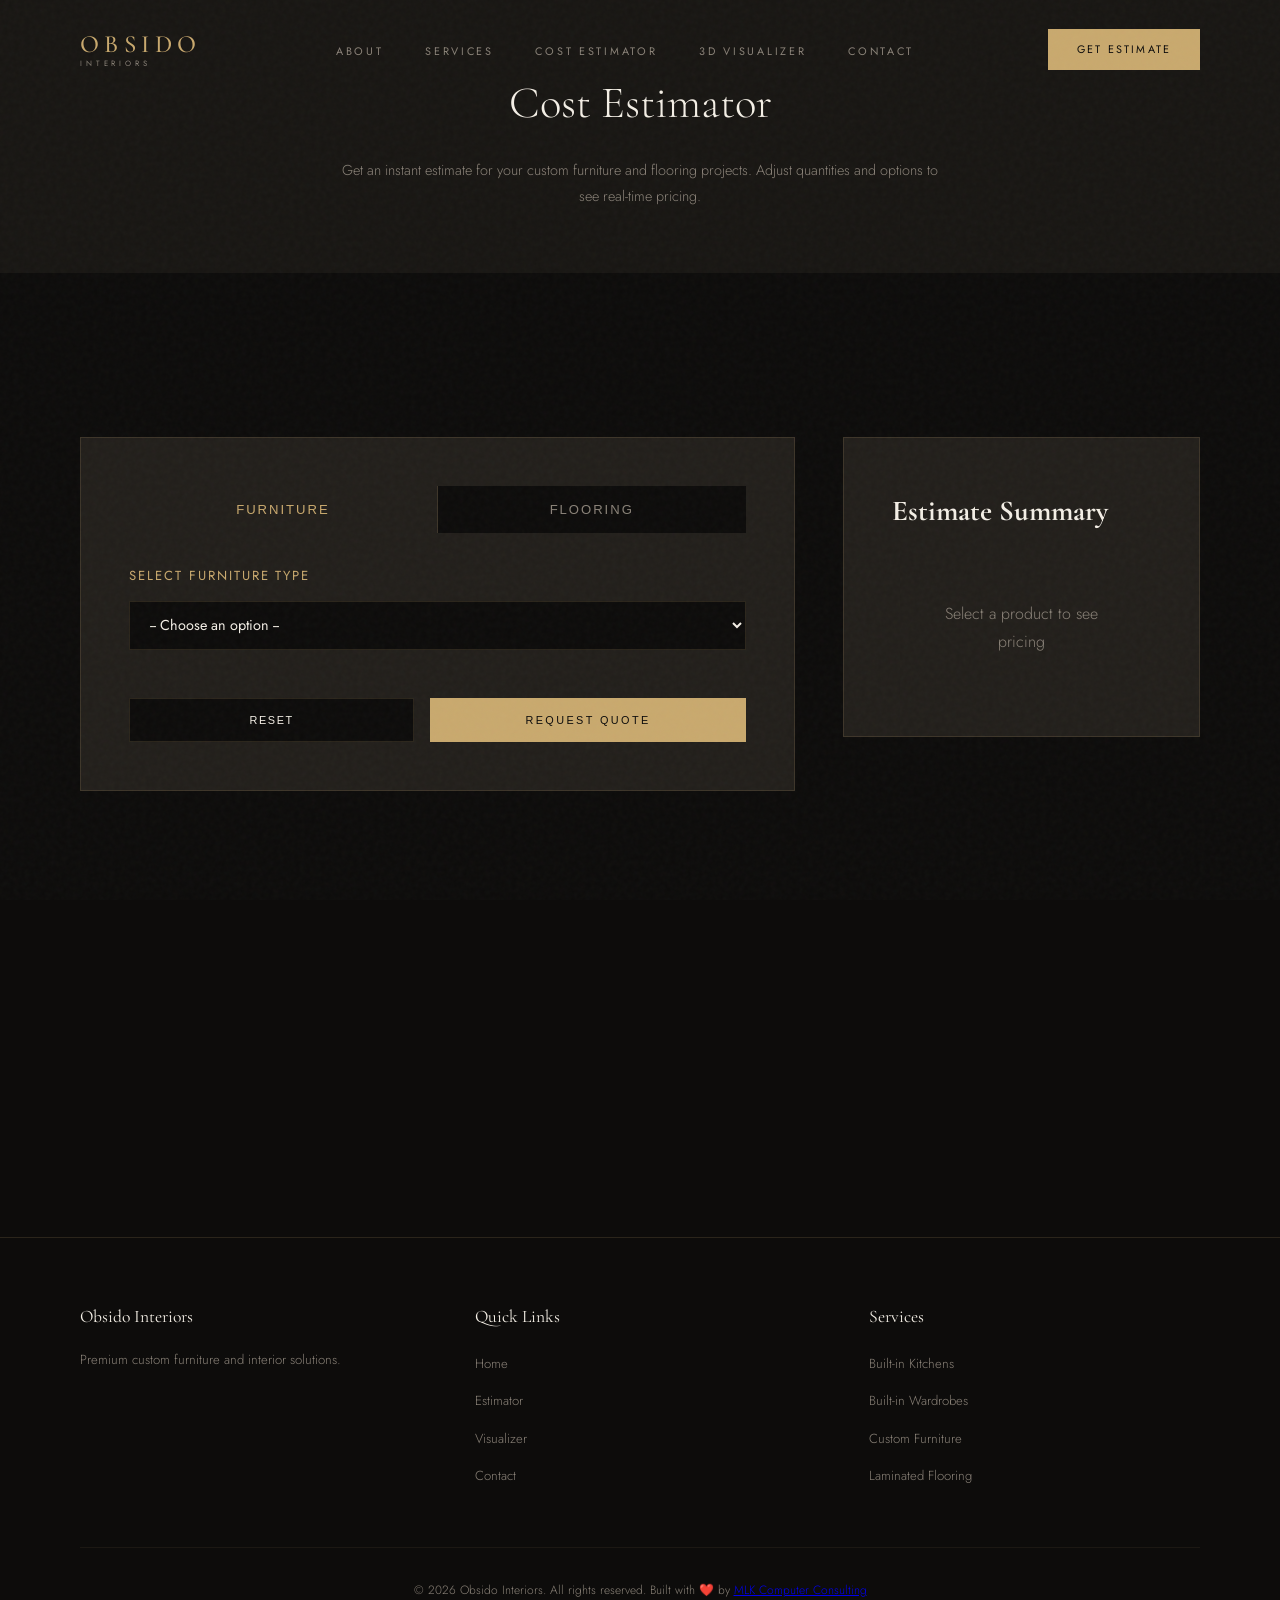
==== pages/estimator.html @ 552b24a8 "initial commit" ====
<!DOCTYPE html>
<html lang="en">
<head>
  <meta charset="UTF-8" />
  <meta name="viewport" content="width=device-width, initial-scale=1.0" />
  <title>Cost Estimator — Obsido Interiors</title>
  <link rel="preconnect" href="https://fonts.googleapis.com" />
  <link rel="preconnect" href="https://fonts.gstatic.com" crossorigin />
  <link href="https://fonts.googleapis.com/css2?family=Cormorant+Garamond:ital,wght@0,300;0,400;0,500;0,600;1,300;1,400;1,600&family=Jost:wght@200;300;400;500&display=swap" rel="stylesheet" />
  <link rel="stylesheet" href="../css/styles.css" />
</head>
<body>

<!-- NAVIGATION -->
<nav id="nav">
  <a href="../index.html" class="logo">
    OBSIDO
    <span class="logo-sub">Interiors</span>
  </a>
  <ul class="nav-links">
    <li><a href="../index.html#about">About</a></li>
    <li><a href="../index.html#services">Services</a></li>
    <li><a href="estimator.html">Cost Estimator</a></li>
    <li><a href="visualizer.html">3D Visualizer</a></li>
    <li><a href="../index.html#contact">Contact</a></li>
  </ul>
  <a href="estimator.html" class="nav-cta">Get Estimate</a>
  <div class="nav-toggle">
    <span></span><span></span><span></span>
  </div>
</nav>

<!-- PAGE HEADER -->
<div class="page-header">
  <h1>Cost Estimator</h1>
  <p>Get an instant estimate for your custom furniture and flooring projects. Adjust quantities and options to see real-time pricing.</p>
</div>

<!-- MAIN CONTENT -->
<div class="page-container">
  <div class="tool-container">
    <div class="tool-grid">
      <!-- LEFT: ESTIMATOR FORM -->
      <div class="tool-main">
        
        <!-- TABS -->
        <div class="tabs">
          <button class="tab-button active" data-tab="furniture">Furniture</button>
          <button class="tab-button" data-tab="flooring">Flooring</button>
        </div>

        <!-- FURNITURE TAB -->
        <div id="furniture-tab" class="tab-content active">
          <div class="form-group">
            <label>Select Furniture Type</label>
            <select id="furniture-type">
              <option value="">-- Choose an option --</option>
              <option value="kitchen-basic">Basic Kitchen Cabinet Set — $2,500</option>
              <option value="kitchen-premium">Premium Kitchen with Island — $5,500</option>
              <option value="wardrobe-standard">Standard Wardrobe System — $3,000</option>
              <option value="wardrobe-luxury">Luxury Walk-In Wardrobe — $7,500</option>
              <option value="custom-shelving">Custom Shelving Unit — $1,800</option>
              <option value="custom-desk">Custom Built-In Desk — $2,200</option>
            </select>
          </div>

          <div id="furniture-quantity-group" class="form-group" style="display: none;">
            <label>Quantity: <span id="furniture-qty-display">1</span></label>
            <div class="slider-container">
              <input type="range" id="furniture-quantity" class="slider" min="1" max="10" value="1" />
            </div>
            <div style="display: flex; gap: 1rem; margin-top: 1rem;">
              <button class="btn-secondary" onclick="decrementFurnitureQty()">− Decrease</button>
              <button class="btn-secondary" onclick="incrementFurnitureQty()">+ Increase</button>
            </div>
          </div>
        </div>

        <!-- FLOORING TAB -->
        <div id="flooring-tab" class="tab-content">
          <div class="form-group">
            <label>Select Flooring Type</label>
            <select id="flooring-type">
              <option value="">-- Choose an option --</option>
              <option value="laminate-standard">Standard Laminate Flooring — $3.50/sq ft</option>
              <option value="laminate-premium">Premium Laminate Flooring — $5.50/sq ft</option>
              <option value="flooring-luxury">Luxury Laminate with Installation — $8.00/sq ft</option>
            </select>
          </div>

          <div id="flooring-area-group" class="form-group" style="display: none;">
            <label>Area (sq ft): <span id="flooring-area-display">500</span></label>
            <div class="slider-container">
              <input type="range" id="flooring-area" class="slider" min="100" max="5000" step="50" value="500" />
            </div>
            <div style="display: flex; gap: 1rem; margin-top: 1rem;">
              <input type="number" id="flooring-area-input" min="100" max="5000" value="500" style="flex: 1;" />
              <span style="padding: 0.8rem; background: var(--obsidian); border: 1px solid var(--border); color: var(--muted); font-size: 0.85rem;">sq ft</span>
            </div>
          </div>
        </div>

        <!-- ADD-ONS SECTION -->
        <div id="addons-section" style="display: none; margin-top: 3rem; padding-top: 2rem; border-top: 1px solid var(--border);">
          <h3 style="font-family: var(--font-d); font-size: 1.1rem; color: var(--cream); margin-bottom: 1.5rem;">Optional Add-ons</h3>
          <div class="checkbox-group">
            <label class="checkbox-item">
              <input type="checkbox" class="addon-check" data-addon="delivery" data-price="500" />
              <span class="checkbox-label">Delivery & Setup</span>
              <span class="checkbox-price">+$500</span>
            </label>
            <label class="checkbox-item">
              <input type="checkbox" class="addon-check" data-addon="installation" data-price="800" />
              <span class="checkbox-label">Professional Installation</span>
              <span class="checkbox-price">+$800</span>
            </label>
            <label class="checkbox-item">
              <input type="checkbox" class="addon-check" data-addon="finishing" data-price="400" />
              <span class="checkbox-label">Premium Finishing</span>
              <span class="checkbox-price">+$400</span>
            </label>
            <label class="checkbox-item">
              <input type="checkbox" class="addon-check" data-addon="warranty" data-price="300" />
              <span class="checkbox-label">Extended Warranty (5 years)</span>
              <span class="checkbox-price">+$300</span>
            </label>
          </div>
        </div>

        <!-- ACTION BUTTONS -->
        <div style="margin-top: 3rem;">
          <div class="action-buttons">
            <button class="btn-secondary" onclick="resetEstimator()">Reset</button>
            <button class="btn-gold" onclick="submitQuoteRequest()">Request Quote</button>
          </div>
        </div>

      </div>

      <!-- RIGHT: PRICE SUMMARY -->
      <div class="tool-sidebar">
        <h2 style="font-family: var(--font-d); font-size: 1.8rem; color: var(--cream); margin-bottom: 2rem;">Estimate Summary</h2>

        <div id="summary-content">
          <div style="text-align: center; padding: 2rem; color: var(--muted);">
            <p>Select a product to see pricing</p>
          </div>
        </div>

      </div>
    </div>
  </div>
</div>

<!-- FOOTER -->
<footer>
  <div class="footer-content">
    <div class="footer-section">
      <h4>Obsido Interiors</h4>
      <p>Premium custom furniture and interior solutions.</p>
    </div>
    <div class="footer-section">
      <h4>Quick Links</h4>
      <ul>
        <li><a href="../index.html">Home</a></li>
        <li><a href="estimator.html">Estimator</a></li>
        <li><a href="visualizer.html">Visualizer</a></li>
        <li><a href="../index.html#contact">Contact</a></li>
      </ul>
    </div>
    <div class="footer-section">
      <h4>Services</h4>
      <ul>
        <li><a href="../index.html#services">Built-in Kitchens</a></li>
        <li><a href="../index.html#services">Built-in Wardrobes</a></li>
        <li><a href="../index.html#services">Custom Furniture</a></li>
        <li><a href="../index.html#services">Laminated Flooring</a></li>
      </ul>
    </div>
  </div>
  <div class="footer-bottom">
    <p>&copy; 2026 Obsido Interiors. All rights reserved. Built with ❤️ by <a href='https://mlkcomputer.com'>MLK Computer Consulting</p>
  </div>
</footer>

<script src="../js/estimator.js"></script>
<script src="../js/main.js"></script>
</body>
</html>
---- css/styles.css ----
/* ============================================
   OBSIDO INTERIORS - PRODUCTION STYLESHEET
   ============================================ */

*, *::before, *::after {
  box-sizing: border-box;
  margin: 0;
  padding: 0;
}

:root {
  --obsidian:   #0d0c0b;
  --deep:       #181613;
  --surface:    #221f1b;
  --panel:      #2a2722;
  --gold:       #c9a96e;
  --gold-light: #dfc28a;
  --gold-pale:  #f0ddb5;
  --cream:      #f4efe6;
  --off-white:  #e8e2d8;
  --muted:      #8a8278;
  --border:     rgba(201,169,110,0.16);
  --border-sub: rgba(201,169,110,0.08);
  --font-d: 'Cormorant Garamond', Georgia, serif;
  --font-b: 'Jost', sans-serif;
}

html {
  scroll-behavior: smooth;
}

body {
  background: var(--obsidian);
  color: var(--cream);
  font-family: var(--font-b);
  font-weight: 300;
  line-height: 1.75;
  overflow-x: hidden;
}

body::before {
  content: '';
  position: fixed;
  inset: 0;
  background-image: url("data:image/svg+xml,%3Csvg viewBox='0 0 200 200' xmlns='http://www.w3.org/2000/svg'%3E%3Cfilter id='n'%3E%3CfeTurbulence type='fractalNoise' baseFrequency='0.85' numOctaves='4' stitchTiles='stitch'/%3E%3C/filter%3E%3Crect width='100%25' height='100%25' filter='url(%23n)'/%3E%3C/svg%3E");
  opacity: 0.032;
  pointer-events: none;
  z-index: 9999;
}

/* ============ ANIMATIONS ============ */
@keyframes fadeUp {
  from {
    opacity: 0;
    transform: translateY(30px);
  }
  to {
    opacity: 1;
    transform: translateY(0);
  }
}

@keyframes fadeIn {
  from { opacity: 0; }
  to { opacity: 1; }
}

@keyframes pulse {
  0%, 100% { opacity: 0.3; }
  50% { opacity: 1; }
}

@keyframes rotate {
  from { transform: rotate(0deg); }
  to { transform: rotate(360deg); }
}

@keyframes marquee {
  0% { transform: translateX(0); }
  100% { transform: translateX(-50%); }
}

@keyframes slideInLeft {
  from {
    opacity: 0;
    transform: translateX(-60px);
  }
  to {
    opacity: 1;
    transform: translateX(0);
  }
}

@keyframes slideInRight {
  from {
    opacity: 0;
    transform: translateX(60px);
  }
  to {
    opacity: 1;
    transform: translateX(0);
  }
}

/* ============ NAVIGATION ============ */
nav {
  position: fixed;
  top: 0;
  left: 0;
  right: 0;
  z-index: 200;
  display: flex;
  align-items: center;
  justify-content: space-between;
  padding: 1.8rem 5rem;
  transition: background 0.5s ease, padding 0.4s ease, border-color 0.5s;
  border-bottom: 1px solid transparent;
}

nav.scrolled {
  background: rgba(13, 12, 11, 0.94);
  backdrop-filter: blur(14px);
  padding: 1.1rem 5rem;
  border-bottom-color: var(--border-sub);
}

.logo {
  font-family: var(--font-d);
  font-size: 1.55rem;
  font-weight: 500;
  letter-spacing: 0.22em;
  text-transform: uppercase;
  color: var(--gold);
  text-decoration: none;
  display: flex;
  flex-direction: column;
  line-height: 1;
}

.logo-sub {
  font-size: 0.48rem;
  font-family: var(--font-b);
  font-weight: 400;
  letter-spacing: 0.5em;
  color: var(--muted);
  text-transform: uppercase;
  margin-top: 3px;
}

.nav-links {
  display: flex;
  gap: 2.6rem;
  list-style: none;
}

.nav-links a {
  font-size: 0.68rem;
  font-weight: 400;
  letter-spacing: 0.25em;
  text-transform: uppercase;
  color: var(--muted);
  text-decoration: none;
  transition: color 0.3s;
}

.nav-links a:hover {
  color: var(--gold-light);
}

.nav-cta {
  font-size: 0.68rem;
  font-weight: 400;
  letter-spacing: 0.2em;
  text-transform: uppercase;
  color: var(--obsidian);
  background: var(--gold);
  padding: 0.7rem 1.8rem;
  text-decoration: none;
  transition: background 0.3s;
}

.nav-cta:hover {
  background: var(--gold-light);
}

.nav-toggle {
  display: none;
  flex-direction: column;
  gap: 5px;
  cursor: pointer;
  padding: 4px;
}

.nav-toggle span {
  width: 24px;
  height: 1px;
  background: var(--gold);
  display: block;
}

/* ============ HERO ============ */
#hero {
  min-height: 100vh;
  display: grid;
  grid-template-columns: 58% 42%;
  position: relative;
  overflow: hidden;
}

.hero-left {
  display: flex;
  flex-direction: column;
  justify-content: flex-end;
  padding: 9rem 5rem 7rem;
  position: relative;
  z-index: 2;
}

.eyebrow {
  font-size: 0.62rem;
  font-weight: 400;
  letter-spacing: 0.38em;
  text-transform: uppercase;
  color: var(--gold);
  margin-bottom: 1.8rem;
  opacity: 0;
  animation: fadeUp 1s ease 0.3s forwards;
}

.hero-h1 {
  font-family: var(--font-d);
  font-size: clamp(3rem, 5.5vw, 5.8rem);
  font-weight: 300;
  line-height: 1.06;
  color: var(--cream);
  opacity: 0;
  animation: fadeUp 1s ease 0.55s forwards;
}

.hero-h1 em {
  font-style: italic;
  color: var(--gold);
}

.hero-desc {
  font-size: 0.88rem;
  font-weight: 200;
  color: var(--muted);
  max-width: 420px;
  margin-top: 2rem;
  margin-bottom: 3.2rem;
  opacity: 0;
  animation: fadeUp 1s ease 0.8s forwards;
}

.hero-actions {
  display: flex;
  align-items: center;
  gap: 2.8rem;
  opacity: 0;
  animation: fadeUp 1s ease 1s forwards;
}

.btn-gold {
  display: inline-block;
  font-size: 0.68rem;
  font-weight: 400;
  letter-spacing: 0.22em;
  text-transform: uppercase;
  color: var(--obsidian);
  background: var(--gold);
  padding: 1rem 2.5rem;
  text-decoration: none;
  transition: background 0.3s;
  border: none;
  cursor: pointer;
}

.btn-gold:hover {
  background: var(--gold-light);
}

.btn-link {
  font-size: 0.68rem;
  font-weight: 400;
  letter-spacing: 0.2em;
  text-transform: uppercase;
  color: var(--muted);
  text-decoration: none;
  display: flex;
  align-items: center;
  gap: 0.7rem;
  transition: color 0.3s;
}

.btn-link:hover {
  color: var(--gold);
}

.btn-link::after {
  content: '→';
  font-size: 1.1rem;
}

/* Hero right */
.hero-right {
  position: relative;
  overflow: hidden;
}

.hero-bg {
  width: 100%;
  height: 100%;
  background: linear-gradient(135deg, #2a2218 0%, #1a1510 30%, #0d0b09 100%);
  display: flex;
  align-items: center;
  justify-content: center;
  position: relative;
}

.geo-ring {
  width: 420px;
  height: 420px;
  border-radius: 50%;
  border: 1px solid rgba(201, 169, 110, 0.10);
  position: absolute;
  animation: rotate 30s linear infinite;
}

.geo-ring:nth-child(2) {
  width: 300px;
  height: 300px;
  border-color: rgba(201, 169, 110, 0.18);
  animation-direction: reverse;
  animation-duration: 20s;
}

.geo-ring:nth-child(3) {
  width: 160px;
  height: 160px;
  border-color: rgba(201, 169, 110, 0.28);
  animation-duration: 15s;
}

.geo-diamond {
  width: 70px;
  height: 70px;
  border: 1px solid var(--gold);
  transform: rotate(45deg);
  position: relative;
  z-index: 2;
  background: rgba(201, 169, 110, 0.06);
}

.hero-right::after {
  content: '';
  position: absolute;
  inset: 0;
  background: linear-gradient(to right, var(--obsidian) 0%, transparent 55%);
  pointer-events: none;
}

.hero-stat {
  position: absolute;
  bottom: 4rem;
  left: -2rem;
  z-index: 10;
  background: var(--deep);
  border: 1px solid var(--border);
  padding: 1.6rem 2.2rem;
  opacity: 0;
  animation: fadeUp 1s ease 1.3s forwards;
}

.stat-num {
  font-family: var(--font-d);
  font-size: 3rem;
  font-weight: 300;
  color: var(--gold);
  line-height: 1;
}

.stat-label {
  font-size: 0.62rem;
  letter-spacing: 0.22em;
  text-transform: uppercase;
  color: var(--muted);
  margin-top: 0.4rem;
}

.scroll-cue {
  position: absolute;
  bottom: 2.5rem;
  left: 50%;
  transform: translateX(-50%);
  display: flex;
  flex-direction: column;
  align-items: center;
  gap: 0.6rem;
  opacity: 0;
  animation: fadeIn 1s ease 1.8s forwards;
  z-index: 5;
}

.scroll-cue span {
  font-size: 0.58rem;
  letter-spacing: 0.3em;
  text-transform: uppercase;
  color: var(--muted);
}

.scroll-line {
  width: 1px;
  height: 52px;
  background: linear-gradient(to bottom, var(--gold), transparent);
  animation: pulse 2s ease-in-out infinite 2.5s;
}

/* ============ MARQUEE ============ */
.marquee-wrap {
  border-top: 1px solid var(--border);
  border-bottom: 1px solid var(--border);
  overflow: hidden;
  padding: 1rem 0;
  background: var(--deep);
}

.marquee-track {
  display: flex;
  white-space: nowrap;
  animation: marquee 28s linear infinite;
}

.marquee-item {
  display: flex;
  align-items: center;
  gap: 2rem;
  padding: 0 2.5rem;
  font-size: 0.62rem;
  letter-spacing: 0.35em;
  text-transform: uppercase;
  color: var(--muted);
}

.marquee-dot {
  width: 4px;
  height: 4px;
  background: var(--gold);
  border-radius: 50%;
  flex-shrink: 0;
}

/* ============ ABOUT ============ */
#about {
  padding: 8rem 5rem;
  display: grid;
  grid-template-columns: 1fr 1fr;
  gap: 8rem;
  align-items: center;
}

.section-tag {
  font-size: 0.62rem;
  letter-spacing: 0.38em;
  text-transform: uppercase;
  color: var(--gold);
  display: block;
  margin-bottom: 1rem;
}

.about-text h2 {
  font-family: var(--font-d);
  font-size: clamp(2.2rem, 3.5vw, 3.4rem);
  font-weight: 300;
  line-height: 1.15;
  color: var(--cream);
  margin-bottom: 1.8rem;
}

.about-text h2 em {
  font-style: italic;
  color: var(--gold);
}

.about-text p {
  font-size: 0.9rem;
  color: var(--muted);
  margin-bottom: 1.2rem;
  max-width: 480px;
}

.about-text p strong {
  color: var(--off-white);
  font-weight: 400;
}

.about-card {
  background: var(--surface);
  border: 1px solid var(--border);
  padding: 3.5rem;
  position: relative;
}

.about-card::before {
  content: '';
  position: absolute;
  top: -1px;
  left: 2rem;
  right: 2rem;
  height: 2px;
  background: linear-gradient(to right, transparent, var(--gold), transparent);
}

.about-card-label {
  font-size: 0.6rem;
  letter-spacing: 0.38em;
  text-transform: uppercase;
  color: var(--gold);
  margin-bottom: 1.5rem;
  display: block;
}

.about-card-quote {
  font-family: var(--font-d);
  font-size: 1.45rem;
  font-weight: 300;
  font-style: italic;
  color: var(--cream);
  line-height: 1.5;
}

.about-stats {
  display: grid;
  grid-template-columns: 1fr 1fr;
  gap: 1px;
  margin-top: 1px;
  background: var(--border);
}

.about-stat {
  background: var(--surface);
  padding: 2rem;
}

.about-stat-num {
  font-family: var(--font-d);
  font-size: 2.4rem;
  font-weight: 300;
  color: var(--gold);
  line-height: 1;
}

.about-stat-text {
  font-size: 0.68rem;
  letter-spacing: 0.15em;
  color: var(--muted);
  text-transform: uppercase;
  margin-top: 0.4rem;
}

/* ============ SERVICES ============ */
#services {
  padding: 8rem 5rem;
  background: var(--deep);
}

.section-header {
  display: flex;
  align-items: flex-end;
  justify-content: space-between;
  margin-bottom: 4.5rem;
}

.section-header h2 {
  font-family: var(--font-d);
  font-size: clamp(2.2rem, 3.5vw, 3.4rem);
  font-weight: 300;
  color: var(--cream);
}

.section-header h2 em {
  font-style: italic;
  color: var(--gold);
}

.services-grid {
  display: grid;
  grid-template-columns: repeat(4, 1fr);
  gap: 1px;
  background: var(--border);
}

.service-card {
  background: var(--obsidian);
  padding: 3rem 2.5rem;
  position: relative;
  overflow: hidden;
  transition: background 0.4s;
}

.service-card:hover {
  background: var(--surface);
}

.service-card::after {
  content: '';
  position: absolute;
  top: 0;
  left: 0;
  right: 0;
  height: 1px;
  background: linear-gradient(to right, transparent, var(--gold), transparent);
  opacity: 0;
  transition: opacity 0.4s;
}

.service-card:hover::after {
  opacity: 1;
}

.service-num {
  font-family: var(--font-d);
  font-size: 3.2rem;
  font-weight: 300;
  color: rgba(201, 169, 110, 0.15);
  display: block;
  margin-bottom: 1.5rem;
}

.service-icon {
  width: 42px;
  height: 42px;
  color: var(--gold);
  margin-bottom: 1.5rem;
}

.service-name {
  font-family: var(--font-d);
  font-size: 1.3rem;
  font-weight: 300;
  color: var(--cream);
  margin-bottom: 1rem;
}

.service-desc {
  font-size: 0.82rem;
  color: var(--muted);
  margin-bottom: 1.8rem;
  line-height: 1.6;
}

.service-link {
  font-size: 0.68rem;
  font-weight: 400;
  letter-spacing: 0.2em;
  text-transform: uppercase;
  color: var(--gold);
  text-decoration: none;
  transition: color 0.3s;
}

.service-link:hover {
  color: var(--gold-light);
}

/* ============ PROCESS ============ */
#process {
  padding: 8rem 5rem;
  background: var(--obsidian);
}

.process-header {
  margin-bottom: 6rem;
}

.process-header h2 {
  font-family: var(--font-d);
  font-size: clamp(2.2rem, 3.5vw, 3.4rem);
  font-weight: 300;
  color: var(--cream);
}

.process-header h2 em {
  font-style: italic;
  color: var(--gold);
}

.process-steps {
  display: grid;
  grid-template-columns: repeat(4, 1fr);
  gap: 2rem;
}

.step {
  padding: 2.5rem;
  background: var(--surface);
  border: 1px solid var(--border);
  position: relative;
}

.step::before {
  content: '';
  position: absolute;
  top: 0;
  left: 0;
  right: 0;
  height: 2px;
  background: linear-gradient(to right, var(--gold), transparent);
  opacity: 0;
  transition: opacity 0.4s;
}

.step:hover::before {
  opacity: 1;
}

.step-num {
  font-family: var(--font-d);
  font-size: 2.8rem;
  font-weight: 300;
  color: rgba(201, 169, 110, 0.2);
  margin-bottom: 1rem;
}

.step-name {
  font-family: var(--font-d);
  font-size: 1.2rem;
  font-weight: 300;
  color: var(--cream);
  margin-bottom: 0.8rem;
}

.step-desc {
  font-size: 0.82rem;
  color: var(--muted);
  line-height: 1.6;
}

/* ============ CONTACT ============ */
#contact {
  padding: 8rem 5rem;
  background: var(--deep);
  text-align: center;
}

.contact-inner {
  max-width: 700px;
  margin: 0 auto;
}

.contact-inner h2 {
  font-family: var(--font-d);
  font-size: clamp(2.2rem, 3.5vw, 3.4rem);
  font-weight: 300;
  color: var(--cream);
  margin-bottom: 1.5rem;
}

.contact-inner h2 em {
  font-style: italic;
  color: var(--gold);
}

.contact-inner > p {
  font-size: 0.9rem;
  color: var(--muted);
  margin-bottom: 3rem;
}

.contact-buttons {
  display: flex;
  gap: 1.5rem;
  justify-content: center;
  margin-bottom: 4rem;
}

.contact-info {
  display: grid;
  grid-template-columns: repeat(3, 1fr);
  gap: 2rem;
  margin-top: 4rem;
  padding-top: 4rem;
  border-top: 1px solid var(--border);
}

.contact-item {
  text-align: center;
}

.contact-label {
  font-size: 0.62rem;
  letter-spacing: 0.38em;
  text-transform: uppercase;
  color: var(--gold);
  display: block;
  margin-bottom: 0.8rem;
}

.contact-item a,
.contact-item p {
  font-size: 0.9rem;
  color: var(--cream);
  text-decoration: none;
}

.contact-item a:hover {
  color: var(--gold-light);
}

/* ============ FOOTER ============ */
footer {
  background: var(--obsidian);
  border-top: 1px solid var(--border);
  padding: 4rem 5rem 2rem;
}

.footer-content {
  display: grid;
  grid-template-columns: repeat(3, 1fr);
  gap: 4rem;
  margin-bottom: 3rem;
}

.footer-section h4 {
  font-family: var(--font-d);
  font-size: 1.1rem;
  font-weight: 400;
  color: var(--cream);
  margin-bottom: 1rem;
}

.footer-section p {
  font-size: 0.82rem;
  color: var(--muted);
}

.footer-section ul {
  list-style: none;
}

.footer-section ul li {
  margin-bottom: 0.6rem;
}

.footer-section ul li a {
  font-size: 0.82rem;
  color: var(--muted);
  text-decoration: none;
  transition: color 0.3s;
}

.footer-section ul li a:hover {
  color: var(--gold);
}

.footer-bottom {
  text-align: center;
  padding-top: 2rem;
  border-top: 1px solid var(--border-sub);
  font-size: 0.75rem;
  color: var(--muted);
}

/* ============ REVEAL ANIMATION ============ */
.reveal {
  opacity: 0;
  animation: fadeUp 0.8s ease forwards;
}

.reveal-delay-0 { animation-delay: 0s; }
.reveal-delay-1 { animation-delay: 0.15s; }
.reveal-delay-2 { animation-delay: 0.3s; }
.reveal-delay-3 { animation-delay: 0.45s; }

/* ============ RESPONSIVE ============ */
@media (max-width: 1200px) {
  nav {
    padding: 1.5rem 3rem;
  }
  
  nav.scrolled {
    padding: 1rem 3rem;
  }
  
  #hero {
    grid-template-columns: 1fr;
  }
  
  .hero-left {
    padding: 6rem 3rem 4rem;
  }
  
  .hero-right {
    min-height: 500px;
  }
  
  .services-grid {
    grid-template-columns: repeat(2, 1fr);
  }
  
  .process-steps {
    grid-template-columns: repeat(2, 1fr);
  }
  
  #about {
    grid-template-columns: 1fr;
    gap: 4rem;
  }
  
  .contact-info {
    grid-template-columns: 1fr;
  }
  
  .footer-content {
    grid-template-columns: 1fr;
  }
}

@media (max-width: 768px) {
  nav {
    padding: 1rem 2rem;
  }
  
  .nav-links {
    display: none;
  }
  
  .nav-toggle {
    display: flex;
  }
  
  .logo {
    font-size: 1.2rem;
  }
  
  .nav-cta {
    padding: 0.6rem 1.2rem;
    font-size: 0.6rem;
  }
  
  #hero {
    min-height: 80vh;
  }
  
  .hero-left {
    padding: 4rem 2rem 3rem;
  }
  
  .hero-h1 {
    font-size: 2.5rem;
  }
  
  .hero-desc {
    font-size: 0.8rem;
  }
  
  .hero-actions {
    flex-direction: column;
    gap: 1rem;
  }
  
  .btn-gold, .btn-link {
    width: 100%;
    text-align: center;
  }
  
  .services-grid {
    grid-template-columns: 1fr;
  }
  
  .process-steps {
    grid-template-columns: 1fr;
  }
  
  #about,
  #services,
  #process,
  #contact {
    padding: 4rem 2rem;
  }
  
  .contact-buttons {
    flex-direction: column;
  }
}

/* ============ ESTIMATOR & VISUALIZER PAGES ============ */
.page-container {
  min-height: 100vh;
  padding-top: 100px;
  padding-bottom: 4rem;
}

.page-header {
  text-align: center;
  margin-bottom: 4rem;
  padding: 4rem 5rem;
  background: var(--deep);
}

.page-header h1 {
  font-family: var(--font-d);
  font-size: clamp(2.2rem, 3.5vw, 3.4rem);
  font-weight: 300;
  color: var(--cream);
  margin-bottom: 1rem;
}

.page-header p {
  font-size: 0.9rem;
  color: var(--muted);
  max-width: 600px;
  margin: 0 auto;
}

.tool-container {
  max-width: 1400px;
  margin: 0 auto;
  padding: 0 5rem;
}

.tool-grid {
  display: grid;
  grid-template-columns: 2fr 1fr;
  gap: 3rem;
  margin-bottom: 4rem;
}

.tool-main {
  background: var(--surface);
  border: 1px solid var(--border);
  padding: 3rem;
}

.tool-sidebar {
  background: var(--surface);
  border: 1px solid var(--border);
  padding: 3rem;
  position: sticky;
  top: 120px;
  height: fit-content;
}

.form-group {
  margin-bottom: 2rem;
}

.form-group label {
  display: block;
  font-size: 0.82rem;
  font-weight: 400;
  letter-spacing: 0.15em;
  text-transform: uppercase;
  color: var(--gold);
  margin-bottom: 0.8rem;
}

.form-group input,
.form-group select,
.form-group textarea {
  width: 100%;
  background: var(--obsidian);
  border: 1px solid var(--border);
  color: var(--cream);
  padding: 0.8rem 1rem;
  font-family: var(--font-b);
  font-size: 0.9rem;
  transition: border-color 0.3s;
}

.form-group input:focus,
.form-group select:focus,
.form-group textarea:focus {
  outline: none;
  border-color: var(--gold);
}

.slider-container {
  margin-bottom: 1.5rem;
}

.slider {
  width: 100%;
  height: 4px;
  background: var(--border);
  border-radius: 2px;
  outline: none;
  -webkit-appearance: none;
  appearance: none;
}

.slider::-webkit-slider-thumb {
  -webkit-appearance: none;
  appearance: none;
  width: 16px;
  height: 16px;
  border-radius: 50%;
  background: var(--gold);
  cursor: pointer;
}

.slider::-moz-range-thumb {
  width: 16px;
  height: 16px;
  border-radius: 50%;
  background: var(--gold);
  cursor: pointer;
  border: none;
}

.checkbox-group {
  display: flex;
  flex-direction: column;
  gap: 1rem;
}

.checkbox-item {
  display: flex;
  align-items: center;
  gap: 0.8rem;
  padding: 0.8rem;
  background: var(--obsidian);
  border: 1px solid var(--border);
  border-radius: 4px;
  cursor: pointer;
  transition: background 0.3s, border-color 0.3s;
}

.checkbox-item:hover {
  background: var(--panel);
  border-color: var(--gold);
}

.checkbox-item input {
  width: auto;
  margin: 0;
  cursor: pointer;
}

.checkbox-label {
  flex: 1;
  font-size: 0.85rem;
  color: var(--cream);
  cursor: pointer;
}

.checkbox-price {
  font-size: 0.85rem;
  color: var(--gold);
  font-weight: 400;
}

.summary-section {
  margin-bottom: 2rem;
  padding-bottom: 2rem;
  border-bottom: 1px solid var(--border);
}

.summary-row {
  display: flex;
  justify-content: space-between;
  align-items: center;
  margin-bottom: 0.8rem;
  font-size: 0.85rem;
}

.summary-row.total {
  font-size: 1.2rem;
  font-weight: 400;
  color: var(--gold);
  border-top: 1px solid var(--border);
  padding-top: 1rem;
  margin-top: 1rem;
}

.summary-label {
  color: var(--muted);
}

.summary-value {
  color: var(--cream);
  font-weight: 400;
}

.action-buttons {
  display: flex;
  gap: 1rem;
}

.btn-secondary {
  flex: 1;
  padding: 0.8rem 1.5rem;
  background: var(--obsidian);
  border: 1px solid var(--border);
  color: var(--cream);
  font-size: 0.68rem;
  font-weight: 400;
  letter-spacing: 0.15em;
  text-transform: uppercase;
  cursor: pointer;
  transition: background 0.3s, border-color 0.3s;
}

.btn-secondary:hover {
  background: var(--panel);
  border-color: var(--gold);
}

.btn-gold {
  flex: 1;
}

/* ============ 3D VISUALIZER ============ */
.visualizer-container {
  display: grid;
  grid-template-columns: 2fr 1fr;
  gap: 3rem;
}

.canvas-wrapper {
  background: var(--obsidian);
  border: 1px solid var(--border);
  min-height: 600px;
  display: flex;
  align-items: center;
  justify-content: center;
  position: relative;
  overflow: hidden;
}

.canvas-placeholder {
  text-align: center;
  color: var(--muted);
}

.canvas-placeholder svg {
  width: 200px;
  height: 200px;
  opacity: 0.3;
  margin-bottom: 1rem;
}

.canvas-placeholder p {
  font-size: 0.9rem;
}

.tabs {
  display: flex;
  gap: 1px;
  margin-bottom: 2rem;
  background: var(--border);
}

.tab-button {
  flex: 1;
  padding: 1rem;
  background: var(--obsidian);
  border: none;
  color: var(--muted);
  font-size: 0.82rem;
  font-weight: 400;
  letter-spacing: 0.15em;
  text-transform: uppercase;
  cursor: pointer;
  transition: background 0.3s, color 0.3s;
}

.tab-button.active {
  background: var(--surface);
  color: var(--gold);
}

.tab-button:hover {
  background: var(--panel);
}

.tab-content {
  display: none;
}

.tab-content.active {
  display: block;
}

@media (max-width: 1200px) {
  .tool-grid,
  .visualizer-container {
    grid-template-columns: 1fr;
  }
  
  .tool-sidebar {
    position: static;
  }
  
  .tool-container,
  .page-header {
    padding: 0 2rem;
  }
}

@media (max-width: 768px) {
  .tool-container,
  .page-header {
    padding: 0 1rem;
  }
  
  .tool-main,
  .tool-sidebar {
    padding: 1.5rem;
  }
  
  .action-buttons {
    flex-direction: column;
  }
  
  .btn-secondary,
  .btn-gold {
    width: 100%;
  }
}
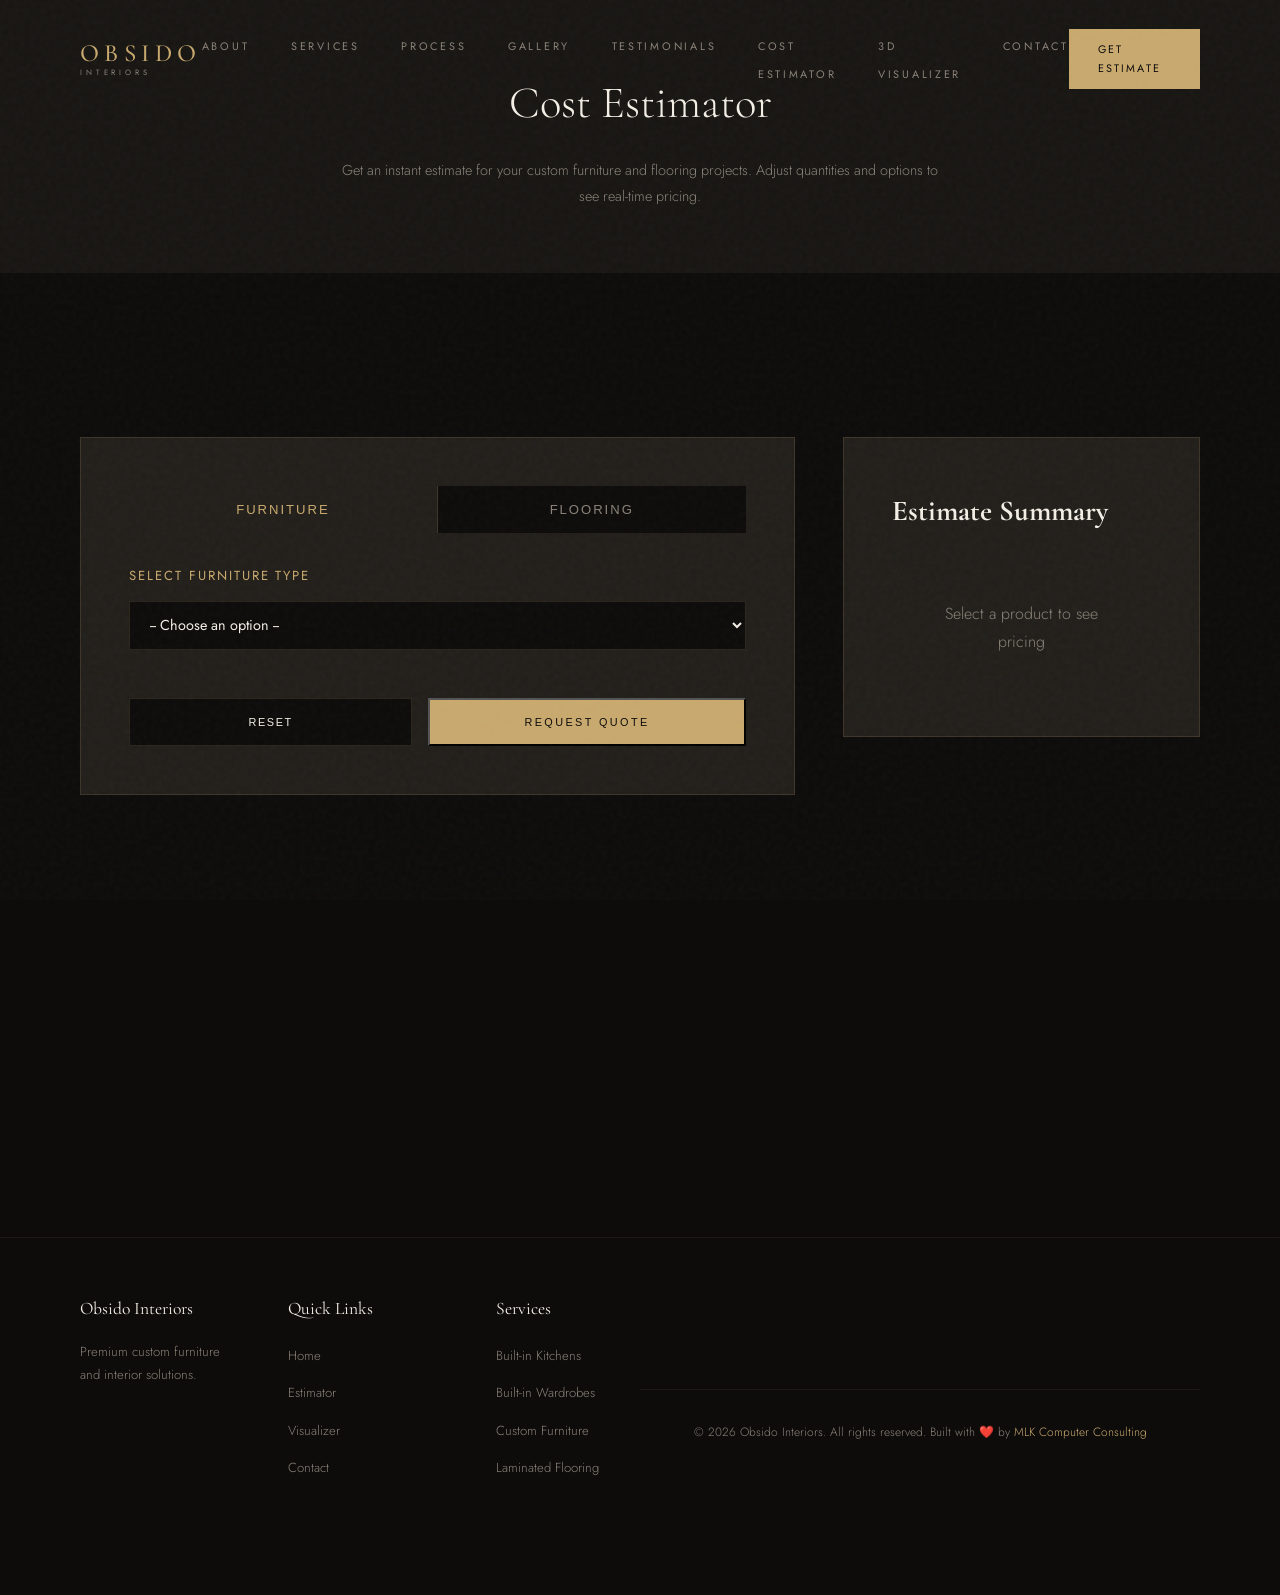
==== commit b9306e90: "Enhance website structure and functionality - Added new navigation links for Process, Gallery, and T" ====
--- a/pages/estimator.html
+++ b/pages/estimator.html
@@ -20,6 +20,9 @@
   <ul class="nav-links">
     <li><a href="../index.html#about">About</a></li>
     <li><a href="../index.html#services">Services</a></li>
+    <li><a href="../index.html#process">Process</a></li>
+    <li><a href="../index.html#gallery">Gallery</a></li>
+    <li><a href="../index.html#testimonial">Testimonials</a></li>
     <li><a href="estimator.html">Cost Estimator</a></li>
     <li><a href="visualizer.html">3D Visualizer</a></li>
     <li><a href="../index.html#contact">Contact</a></li>
@@ -55,12 +58,12 @@
             <label>Select Furniture Type</label>
             <select id="furniture-type">
               <option value="">-- Choose an option --</option>
-              <option value="kitchen-basic">Basic Kitchen Cabinet Set — $2,500</option>
-              <option value="kitchen-premium">Premium Kitchen with Island — $5,500</option>
-              <option value="wardrobe-standard">Standard Wardrobe System — $3,000</option>
-              <option value="wardrobe-luxury">Luxury Walk-In Wardrobe — $7,500</option>
-              <option value="custom-shelving">Custom Shelving Unit — $1,800</option>
-              <option value="custom-desk">Custom Built-In Desk — $2,200</option>
+              <option value="kitchen-basic">Basic Kitchen Cabinet Set — R41,500</option>
+              <option value="kitchen-premium">Premium Kitchen with Island — R91,300</option>
+              <option value="wardrobe-standard">Standard Wardrobe System — R49,800</option>
+              <option value="wardrobe-luxury">Luxury Walk-In Wardrobe — R124,500</option>
+              <option value="custom-shelving">Custom Shelving Unit — R29,900</option>
+              <option value="custom-desk">Custom Built-In Desk — R36,500</option>
             </select>
           </div>
 
@@ -82,9 +85,9 @@
             <label>Select Flooring Type</label>
             <select id="flooring-type">
               <option value="">-- Choose an option --</option>
-              <option value="laminate-standard">Standard Laminate Flooring — $3.50/sq ft</option>
-              <option value="laminate-premium">Premium Laminate Flooring — $5.50/sq ft</option>
-              <option value="flooring-luxury">Luxury Laminate with Installation — $8.00/sq ft</option>
+              <option value="laminate-standard">Standard Laminate Flooring — R58/sq ft</option>
+              <option value="laminate-premium">Premium Laminate Flooring — R91/sq ft</option>
+              <option value="flooring-luxury">Luxury Laminate with Installation — R133/sq ft</option>
             </select>
           </div>
 
@@ -105,24 +108,24 @@
           <h3 style="font-family: var(--font-d); font-size: 1.1rem; color: var(--cream); margin-bottom: 1.5rem;">Optional Add-ons</h3>
           <div class="checkbox-group">
             <label class="checkbox-item">
-              <input type="checkbox" class="addon-check" data-addon="delivery" data-price="500" />
+              <input type="checkbox" class="addon-check" data-addon="delivery" data-price="8300" />
               <span class="checkbox-label">Delivery & Setup</span>
-              <span class="checkbox-price">+$500</span>
+              <span class="checkbox-price">+R8,300</span>
             </label>
             <label class="checkbox-item">
-              <input type="checkbox" class="addon-check" data-addon="installation" data-price="800" />
+              <input type="checkbox" class="addon-check" data-addon="installation" data-price="13300" />
               <span class="checkbox-label">Professional Installation</span>
-              <span class="checkbox-price">+$800</span>
+              <span class="checkbox-price">+R13,300</span>
             </label>
             <label class="checkbox-item">
-              <input type="checkbox" class="addon-check" data-addon="finishing" data-price="400" />
+              <input type="checkbox" class="addon-check" data-addon="finishing" data-price="6600" />
               <span class="checkbox-label">Premium Finishing</span>
-              <span class="checkbox-price">+$400</span>
+              <span class="checkbox-price">+R6,600</span>
             </label>
             <label class="checkbox-item">
-              <input type="checkbox" class="addon-check" data-addon="warranty" data-price="300" />
+              <input type="checkbox" class="addon-check" data-addon="warranty" data-price="5000" />
               <span class="checkbox-label">Extended Warranty (5 years)</span>
-              <span class="checkbox-price">+$300</span>
+              <span class="checkbox-price">+R5,000</span>
             </label>
           </div>
         </div>
@@ -179,7 +182,7 @@
     </div>
   </div>
   <div class="footer-bottom">
-    <p>&copy; 2026 Obsido Interiors. All rights reserved. Built with ❤️ by <a href='https://mlkcomputer.com'>MLK Computer Consulting</p>
+    <p>&copy; 2026 Obsido Interiors. All rights reserved. Built with ❤️ by <a href="https://mlkcomputer.com">MLK Computer Consulting</a></p>
   </div>
 </footer>
 
--- a/css/styles.css
+++ b/css/styles.css
@@ -1,13 +1,4 @@
-/* ============================================
-   OBSIDO INTERIORS - PRODUCTION STYLESHEET
-   ============================================ */
-
-*, *::before, *::after {
-  box-sizing: border-box;
-  margin: 0;
-  padding: 0;
-}
-
+*, *::before, *::after { box-sizing: border-box; margin: 0; padding: 0; }
 :root {
   --obsidian:   #0d0c0b;
   --deep:       #181613;
@@ -24,11 +15,7 @@
   --font-d: 'Cormorant Garamond', Georgia, serif;
   --font-b: 'Jost', sans-serif;
 }
-
-html {
-  scroll-behavior: smooth;
-}
-
+html { scroll-behavior: smooth; }
 body {
   background: var(--obsidian);
   color: var(--cream);
@@ -37,717 +24,477 @@
   line-height: 1.75;
   overflow-x: hidden;
 }
-
 body::before {
   content: '';
-  position: fixed;
-  inset: 0;
+  position: fixed; inset: 0;
   background-image: url("data:image/svg+xml,%3Csvg viewBox='0 0 200 200' xmlns='http://www.w3.org/2000/svg'%3E%3Cfilter id='n'%3E%3CfeTurbulence type='fractalNoise' baseFrequency='0.85' numOctaves='4' stitchTiles='stitch'/%3E%3C/filter%3E%3Crect width='100%25' height='100%25' filter='url(%23n)'/%3E%3C/svg%3E");
-  opacity: 0.032;
-  pointer-events: none;
-  z-index: 9999;
-}
-
-/* ============ ANIMATIONS ============ */
-@keyframes fadeUp {
-  from {
-    opacity: 0;
-    transform: translateY(30px);
-  }
-  to {
-    opacity: 1;
-    transform: translateY(0);
-  }
-}
-
-@keyframes fadeIn {
-  from { opacity: 0; }
-  to { opacity: 1; }
-}
-
-@keyframes pulse {
-  0%, 100% { opacity: 0.3; }
-  50% { opacity: 1; }
-}
-
-@keyframes rotate {
-  from { transform: rotate(0deg); }
-  to { transform: rotate(360deg); }
-}
-
-@keyframes marquee {
-  0% { transform: translateX(0); }
-  100% { transform: translateX(-50%); }
-}
-
-@keyframes slideInLeft {
-  from {
-    opacity: 0;
-    transform: translateX(-60px);
-  }
-  to {
-    opacity: 1;
-    transform: translateX(0);
-  }
-}
-
-@keyframes slideInRight {
-  from {
-    opacity: 0;
-    transform: translateX(60px);
-  }
-  to {
-    opacity: 1;
-    transform: translateX(0);
-  }
-}
-
-/* ============ NAVIGATION ============ */
+  opacity: 0.032; pointer-events: none; z-index: 9999;
+}
+
+/* NAV */
 nav {
-  position: fixed;
-  top: 0;
-  left: 0;
-  right: 0;
-  z-index: 200;
-  display: flex;
-  align-items: center;
-  justify-content: space-between;
+  position: fixed; top: 0; left: 0; right: 0; z-index: 200;
+  display: flex; align-items: center; justify-content: space-between;
   padding: 1.8rem 5rem;
   transition: background 0.5s ease, padding 0.4s ease, border-color 0.5s;
   border-bottom: 1px solid transparent;
 }
-
 nav.scrolled {
-  background: rgba(13, 12, 11, 0.94);
+  background: rgba(13,12,11,0.94);
   backdrop-filter: blur(14px);
   padding: 1.1rem 5rem;
   border-bottom-color: var(--border-sub);
 }
-
 .logo {
-  font-family: var(--font-d);
-  font-size: 1.55rem;
-  font-weight: 500;
-  letter-spacing: 0.22em;
-  text-transform: uppercase;
-  color: var(--gold);
-  text-decoration: none;
-  display: flex;
-  flex-direction: column;
-  line-height: 1;
-}
-
+  font-family: var(--font-d); font-size: 1.55rem; font-weight: 500;
+  letter-spacing: 0.22em; text-transform: uppercase; color: var(--gold);
+  text-decoration: none; display: flex; flex-direction: column; line-height: 1;
+}
 .logo-sub {
-  font-size: 0.48rem;
-  font-family: var(--font-b);
-  font-weight: 400;
-  letter-spacing: 0.5em;
-  color: var(--muted);
-  text-transform: uppercase;
-  margin-top: 3px;
-}
-
-.nav-links {
-  display: flex;
-  gap: 2.6rem;
-  list-style: none;
-}
-
+  font-size: 0.48rem; font-family: var(--font-b); font-weight: 400;
+  letter-spacing: 0.5em; color: var(--muted); text-transform: uppercase; margin-top: 3px;
+}
+.nav-links { display: flex; gap: 2.6rem; list-style: none; }
 .nav-links a {
-  font-size: 0.68rem;
-  font-weight: 400;
-  letter-spacing: 0.25em;
-  text-transform: uppercase;
-  color: var(--muted);
-  text-decoration: none;
-  transition: color 0.3s;
-}
-
-.nav-links a:hover {
-  color: var(--gold-light);
-}
-
+  font-size: 0.68rem; font-weight: 400; letter-spacing: 0.25em;
+  text-transform: uppercase; color: var(--muted); text-decoration: none; transition: color 0.3s;
+}
+.nav-links a:hover { color: var(--gold-light); }
 .nav-cta {
-  font-size: 0.68rem;
-  font-weight: 400;
-  letter-spacing: 0.2em;
-  text-transform: uppercase;
-  color: var(--obsidian);
-  background: var(--gold);
-  padding: 0.7rem 1.8rem;
-  text-decoration: none;
-  transition: background 0.3s;
-}
-
-.nav-cta:hover {
-  background: var(--gold-light);
-}
-
-.nav-toggle {
-  display: none;
-  flex-direction: column;
-  gap: 5px;
-  cursor: pointer;
-  padding: 4px;
-}
-
-.nav-toggle span {
-  width: 24px;
-  height: 1px;
-  background: var(--gold);
-  display: block;
-}
-
-/* ============ HERO ============ */
+  font-size: 0.68rem; font-weight: 400; letter-spacing: 0.2em; text-transform: uppercase;
+  color: var(--obsidian); background: var(--gold); padding: 0.7rem 1.8rem;
+  text-decoration: none; transition: background 0.3s;
+}
+.nav-cta:hover { background: var(--gold-light); }
+.nav-toggle { display: none; flex-direction: column; gap: 5px; cursor: pointer; padding: 4px; }
+.nav-toggle span { width: 24px; height: 1px; background: var(--gold); display: block; }
+
+/* HERO */
 #hero {
-  min-height: 100vh;
-  display: grid;
-  grid-template-columns: 58% 42%;
-  position: relative;
-  overflow: hidden;
-}
-
+  min-height: 100vh; display: grid; grid-template-columns: 58% 42%;
+  position: relative; overflow: hidden;
+}
 .hero-left {
-  display: flex;
-  flex-direction: column;
-  justify-content: flex-end;
-  padding: 9rem 5rem 7rem;
-  position: relative;
-  z-index: 2;
-}
-
+  display: flex; flex-direction: column; justify-content: flex-end;
+  padding: 9rem 5rem 7rem; position: relative; z-index: 2;
+}
 .eyebrow {
-  font-size: 0.62rem;
-  font-weight: 400;
-  letter-spacing: 0.38em;
-  text-transform: uppercase;
-  color: var(--gold);
-  margin-bottom: 1.8rem;
-  opacity: 0;
-  animation: fadeUp 1s ease 0.3s forwards;
-}
-
+  font-size: 0.62rem; font-weight: 400; letter-spacing: 0.38em;
+  text-transform: uppercase; color: var(--gold); margin-bottom: 1.8rem;
+  opacity: 0; animation: fadeUp 1s ease 0.3s forwards;
+}
 .hero-h1 {
   font-family: var(--font-d);
   font-size: clamp(3rem, 5.5vw, 5.8rem);
-  font-weight: 300;
-  line-height: 1.06;
-  color: var(--cream);
-  opacity: 0;
-  animation: fadeUp 1s ease 0.55s forwards;
-}
-
-.hero-h1 em {
-  font-style: italic;
-  color: var(--gold);
-}
-
+  font-weight: 300; line-height: 1.06; color: var(--cream);
+  opacity: 0; animation: fadeUp 1s ease 0.55s forwards;
+}
+.hero-h1 em { font-style: italic; color: var(--gold); }
 .hero-desc {
-  font-size: 0.88rem;
-  font-weight: 200;
-  color: var(--muted);
-  max-width: 420px;
-  margin-top: 2rem;
-  margin-bottom: 3.2rem;
-  opacity: 0;
-  animation: fadeUp 1s ease 0.8s forwards;
-}
-
+  font-size: 0.88rem; font-weight: 200; color: var(--muted);
+  max-width: 420px; margin-top: 2rem; margin-bottom: 3.2rem;
+  opacity: 0; animation: fadeUp 1s ease 0.8s forwards;
+}
 .hero-actions {
-  display: flex;
-  align-items: center;
-  gap: 2.8rem;
-  opacity: 0;
-  animation: fadeUp 1s ease 1s forwards;
-}
-
+  display: flex; align-items: center; gap: 2.8rem;
+  opacity: 0; animation: fadeUp 1s ease 1s forwards;
+}
 .btn-gold {
-  display: inline-block;
-  font-size: 0.68rem;
-  font-weight: 400;
-  letter-spacing: 0.22em;
-  text-transform: uppercase;
-  color: var(--obsidian);
-  background: var(--gold);
-  padding: 1rem 2.5rem;
-  text-decoration: none;
-  transition: background 0.3s;
-  border: none;
-  cursor: pointer;
-}
-
-.btn-gold:hover {
-  background: var(--gold-light);
-}
-
+  display: inline-block; font-size: 0.68rem; font-weight: 400;
+  letter-spacing: 0.22em; text-transform: uppercase;
+  color: var(--obsidian); background: var(--gold);
+  padding: 1rem 2.5rem; text-decoration: none; transition: background 0.3s;
+}
+.btn-gold:hover { background: var(--gold-light); }
 .btn-link {
-  font-size: 0.68rem;
-  font-weight: 400;
-  letter-spacing: 0.2em;
-  text-transform: uppercase;
-  color: var(--muted);
-  text-decoration: none;
-  display: flex;
-  align-items: center;
-  gap: 0.7rem;
-  transition: color 0.3s;
-}
-
-.btn-link:hover {
-  color: var(--gold);
-}
-
-.btn-link::after {
-  content: '→';
-  font-size: 1.1rem;
-}
+  font-size: 0.68rem; font-weight: 400; letter-spacing: 0.2em; text-transform: uppercase;
+  color: var(--muted); text-decoration: none;
+  display: flex; align-items: center; gap: 0.7rem; transition: color 0.3s;
+}
+.btn-link:hover { color: var(--gold); }
+.btn-link::after { content: '→'; font-size: 1.1rem; }
 
 /* Hero right */
-.hero-right {
+.hero-right { position: relative; overflow: hidden; }
+.hero-bg {
+  width: 100%; height: 100%;
+  background:
+    radial-gradient(circle at top left, rgba(201,169,110,0.16), transparent 38%),
+    linear-gradient(135deg, #2a2218 0%, #1a1510 30%, #0d0b09 100%);
   position: relative;
+  padding: 4rem 3rem 4rem 2rem;
+}
+.hero-media {
+  position: absolute;
   overflow: hidden;
-}
-
-.hero-bg {
+  border-radius: 28px;
+  border: 1px solid rgba(240, 221, 181, 0.18);
+  box-shadow: 0 30px 60px rgba(0, 0, 0, 0.35);
+  background: var(--panel);
+}
+.hero-media img {
+  display: block;
   width: 100%;
   height: 100%;
-  background: linear-gradient(135deg, #2a2218 0%, #1a1510 30%, #0d0b09 100%);
-  display: flex;
-  align-items: center;
-  justify-content: center;
-  position: relative;
-}
-
-.geo-ring {
-  width: 420px;
-  height: 420px;
-  border-radius: 50%;
-  border: 1px solid rgba(201, 169, 110, 0.10);
-  position: absolute;
-  animation: rotate 30s linear infinite;
-}
-
-.geo-ring:nth-child(2) {
-  width: 300px;
-  height: 300px;
-  border-color: rgba(201, 169, 110, 0.18);
-  animation-direction: reverse;
-  animation-duration: 20s;
-}
-
-.geo-ring:nth-child(3) {
-  width: 160px;
-  height: 160px;
-  border-color: rgba(201, 169, 110, 0.28);
-  animation-duration: 15s;
-}
-
-.geo-diamond {
-  width: 70px;
-  height: 70px;
-  border: 1px solid var(--gold);
-  transform: rotate(45deg);
-  position: relative;
-  z-index: 2;
-  background: rgba(201, 169, 110, 0.06);
-}
-
-.hero-right::after {
+  object-fit: cover;
+}
+.hero-media-main {
+  inset: 3rem 3rem 5rem 1rem;
+  opacity: 0;
+  animation: fadeUp 1s ease 0.45s forwards;
+}
+.hero-media-main::after {
   content: '';
   position: absolute;
   inset: 0;
-  background: linear-gradient(to right, var(--obsidian) 0%, transparent 55%);
+  background: linear-gradient(to top, rgba(13, 12, 11, 0.28), transparent 45%);
+}
+.hero-media-accent {
+  width: min(42%, 230px);
+  aspect-ratio: 0.86;
+  right: 0;
+  bottom: 2rem;
+  z-index: 3;
+  opacity: 0;
+  animation: fadeUp 1s ease 0.95s forwards;
+}
+.hero-right::after {
+  content: ''; position: absolute; inset: 0;
+  background:
+    linear-gradient(to right, var(--obsidian) 0%, transparent 34%),
+    linear-gradient(to top, rgba(13, 12, 11, 0.5), transparent 28%);
   pointer-events: none;
 }
-
 .hero-stat {
-  position: absolute;
-  bottom: 4rem;
-  left: -2rem;
-  z-index: 10;
-  background: var(--deep);
-  border: 1px solid var(--border);
-  padding: 1.6rem 2.2rem;
-  opacity: 0;
-  animation: fadeUp 1s ease 1.3s forwards;
-}
-
+  position: absolute; bottom: 4rem; left: -2rem; z-index: 10;
+  background: var(--deep); border: 1px solid var(--border); padding: 1.6rem 2.2rem;
+  opacity: 0; animation: fadeUp 1s ease 1.3s forwards;
+}
 .stat-num {
-  font-family: var(--font-d);
-  font-size: 3rem;
-  font-weight: 300;
-  color: var(--gold);
-  line-height: 1;
-}
-
-.stat-label {
-  font-size: 0.62rem;
-  letter-spacing: 0.22em;
-  text-transform: uppercase;
-  color: var(--muted);
-  margin-top: 0.4rem;
-}
-
+  font-family: var(--font-d); font-size: 3rem; font-weight: 300;
+  color: var(--gold); line-height: 1;
+}
+.stat-label { font-size: 0.62rem; letter-spacing: 0.22em; text-transform: uppercase; color: var(--muted); margin-top: 0.4rem; }
 .scroll-cue {
-  position: absolute;
-  bottom: 2.5rem;
-  left: 50%;
-  transform: translateX(-50%);
-  display: flex;
-  flex-direction: column;
-  align-items: center;
-  gap: 0.6rem;
-  opacity: 0;
-  animation: fadeIn 1s ease 1.8s forwards;
-  z-index: 5;
-}
-
+  position: absolute; bottom: 2.5rem; left: 50%; transform: translateX(-50%);
+  display: flex; flex-direction: column; align-items: center; gap: 0.6rem;
+  opacity: 0; animation: fadeIn 1s ease 1.8s forwards; z-index: 12;
+}
 .scroll-cue span {
   font-size: 0.58rem;
   letter-spacing: 0.3em;
   text-transform: uppercase;
-  color: var(--muted);
-}
-
+  color: var(--gold-pale);
+  text-shadow: 0 2px 14px rgba(0, 0, 0, 0.55);
+}
 .scroll-line {
-  width: 1px;
-  height: 52px;
-  background: linear-gradient(to bottom, var(--gold), transparent);
+  width: 2px;
+  height: 64px;
+  background: linear-gradient(to bottom, rgba(240, 221, 181, 0.95), rgba(201, 169, 110, 0.2));
+  box-shadow: 0 0 18px rgba(201, 169, 110, 0.35);
   animation: pulse 2s ease-in-out infinite 2.5s;
 }
 
-/* ============ MARQUEE ============ */
+/* MARQUEE */
 .marquee-wrap {
-  border-top: 1px solid var(--border);
-  border-bottom: 1px solid var(--border);
-  overflow: hidden;
-  padding: 1rem 0;
-  background: var(--deep);
-}
-
-.marquee-track {
-  display: flex;
-  white-space: nowrap;
-  animation: marquee 28s linear infinite;
-}
-
+  border-top: 1px solid var(--border); border-bottom: 1px solid var(--border);
+  overflow: hidden; padding: 1rem 0; background: var(--deep);
+}
+.marquee-track { display: flex; white-space: nowrap; animation: marquee 28s linear infinite; }
 .marquee-item {
-  display: flex;
-  align-items: center;
+  display: flex; align-items: center; gap: 2rem; padding: 0 2.5rem;
+  font-size: 0.62rem; letter-spacing: 0.35em; text-transform: uppercase; color: var(--muted);
+}
+.marquee-dot { width: 4px; height: 4px; background: var(--gold); border-radius: 50%; flex-shrink: 0; }
+
+/* ABOUT */
+#about {
+  padding: 8rem 5rem; display: grid; grid-template-columns: 1fr 1fr;
+  gap: 8rem; align-items: center;
+}
+.section-tag { font-size: 0.62rem; letter-spacing: 0.38em; text-transform: uppercase; color: var(--gold); display: block; margin-bottom: 1rem; }
+.about-text h2 {
+  font-family: var(--font-d); font-size: clamp(2.2rem, 3.5vw, 3.4rem);
+  font-weight: 300; line-height: 1.15; color: var(--cream); margin-bottom: 1.8rem;
+}
+.about-text h2 em { font-style: italic; color: var(--gold); }
+.about-text p { font-size: 0.9rem; color: var(--muted); margin-bottom: 1.2rem; max-width: 480px; }
+.about-text p strong { color: var(--off-white); font-weight: 400; }
+.about-card {
+  background: var(--surface); border: 1px solid var(--border); padding: 3.5rem; position: relative;
+}
+.about-card::before {
+  content: ''; position: absolute; top: -1px; left: 2rem; right: 2rem; height: 2px;
+  background: linear-gradient(to right, transparent, var(--gold), transparent);
+}
+.about-card-label { font-size: 0.6rem; letter-spacing: 0.38em; text-transform: uppercase; color: var(--gold); margin-bottom: 1.5rem; display: block; }
+.about-card-quote { font-family: var(--font-d); font-size: 1.45rem; font-weight: 300; font-style: italic; color: var(--cream); line-height: 1.5; }
+.about-stats { display: grid; grid-template-columns: 1fr 1fr; gap: 1px; margin-top: 1px; background: var(--border); }
+.about-stat { background: var(--surface); padding: 2rem; }
+.about-stat-num { font-family: var(--font-d); font-size: 2.4rem; font-weight: 300; color: var(--gold); line-height: 1; }
+.about-stat-text { font-size: 0.68rem; letter-spacing: 0.15em; color: var(--muted); text-transform: uppercase; margin-top: 0.4rem; }
+
+/* SERVICES */
+#services { padding: 8rem 5rem; background: var(--deep); }
+.section-header { display: flex; align-items: flex-end; justify-content: space-between; margin-bottom: 4.5rem; }
+.section-header h2 { font-family: var(--font-d); font-size: clamp(2.2rem, 3.5vw, 3.4rem); font-weight: 300; color: var(--cream); }
+.section-header h2 em { font-style: italic; color: var(--gold); }
+.services-grid { display: grid; grid-template-columns: repeat(4, 1fr); gap: 1px; background: var(--border); }
+.service-card {
+  background: var(--obsidian); padding: 3rem 2.5rem; position: relative; overflow: hidden;
+  transition: background 0.4s;
+}
+.service-card:hover { background: var(--surface); }
+.service-card::after {
+  content: ''; position: absolute; bottom: 0; left: 0; right: 0; height: 2px;
+  background: linear-gradient(to right, var(--gold), transparent);
+  transform: scaleX(0); transform-origin: left; transition: transform 0.4s ease;
+}
+.service-card:hover::after { transform: scaleX(1); }
+.service-num {
+  font-family: var(--font-d); font-size: 3.5rem; font-weight: 300;
+  color: var(--border); line-height: 1; position: absolute; top: 1.5rem; right: 2rem;
+  transition: color 0.4s;
+}
+.service-card:hover .service-num { color: rgba(201,169,110,0.12); }
+.service-icon { width: 42px; height: 42px; margin-bottom: 1.8rem; color: var(--gold); }
+.service-name { font-family: var(--font-d); font-size: 1.5rem; font-weight: 400; color: var(--cream); margin-bottom: 1rem; line-height: 1.2; }
+.service-desc { font-size: 0.82rem; color: var(--muted); line-height: 1.7; }
+.service-link {
+  display: inline-flex; align-items: center; gap: 0.5rem; margin-top: 1.8rem;
+  font-size: 0.65rem; letter-spacing: 0.2em; text-transform: uppercase;
+  color: var(--gold); text-decoration: none; transition: gap 0.3s;
+}
+.service-link:hover { gap: 0.9rem; }
+
+/* PROCESS */
+#process { padding: 8rem 5rem; }
+.process-header { max-width: 600px; margin-bottom: 5rem; }
+.process-header h2 { font-family: var(--font-d); font-size: clamp(2.2rem, 3.5vw, 3.4rem); font-weight: 300; color: var(--cream); margin-top: 0.8rem; }
+.process-steps { display: grid; grid-template-columns: repeat(4, 1fr); position: relative; }
+.process-steps::before {
+  content: ''; position: absolute; top: 2.8rem; left: 0; right: 0; height: 1px;
+  background: linear-gradient(to right, var(--gold), var(--border-sub), transparent);
+}
+.step { padding: 0 1.5rem 0 0; padding-top: 5.5rem; position: relative; }
+.step-num {
+  position: absolute; top: 0; left: 0; width: 56px; height: 56px;
+  border: 1px solid var(--border); display: flex; align-items: center; justify-content: center;
+  font-family: var(--font-d); font-size: 1.2rem; font-weight: 300; color: var(--gold);
+  background: var(--obsidian);
+}
+.step-name { font-family: var(--font-d); font-size: 1.2rem; font-weight: 400; color: var(--cream); margin-bottom: 0.8rem; }
+.step-desc { font-size: 0.82rem; color: var(--muted); }
+
+/* GALLERY */
+#gallery { padding: 8rem 5rem; background: var(--deep); }
+.gallery-head {
+  display: grid;
+  grid-template-columns: minmax(0, 1fr) auto;
   gap: 2rem;
-  padding: 0 2.5rem;
-  font-size: 0.62rem;
-  letter-spacing: 0.35em;
-  text-transform: uppercase;
-  color: var(--muted);
-}
-
-.marquee-dot {
-  width: 4px;
-  height: 4px;
-  background: var(--gold);
-  border-radius: 50%;
-  flex-shrink: 0;
-}
-
-/* ============ ABOUT ============ */
-#about {
-  padding: 8rem 5rem;
-  display: grid;
-  grid-template-columns: 1fr 1fr;
-  gap: 8rem;
-  align-items: center;
-}
-
-.section-tag {
-  font-size: 0.62rem;
-  letter-spacing: 0.38em;
-  text-transform: uppercase;
-  color: var(--gold);
-  display: block;
-  margin-bottom: 1rem;
-}
-
-.about-text h2 {
-  font-family: var(--font-d);
-  font-size: clamp(2.2rem, 3.5vw, 3.4rem);
-  font-weight: 300;
-  line-height: 1.15;
-  color: var(--cream);
-  margin-bottom: 1.8rem;
-}
-
-.about-text h2 em {
-  font-style: italic;
-  color: var(--gold);
-}
-
-.about-text p {
+  align-items: end;
+  margin-bottom: 3.5rem;
+}
+.gallery-intro { max-width: 640px; }
+.gallery-intro h2 { font-family: var(--font-d); font-size: clamp(2.2rem, 3.5vw, 3.4rem); font-weight: 300; color: var(--cream); margin-top: 0.8rem; }
+.gallery-intro h2 em { font-style: italic; color: var(--gold); }
+.gallery-copy {
   font-size: 0.9rem;
   color: var(--muted);
-  margin-bottom: 1.2rem;
-  max-width: 480px;
-}
-
-.about-text p strong {
-  color: var(--off-white);
-  font-weight: 400;
-}
-
-.about-card {
+  max-width: 540px;
+  margin-top: 1rem;
+}
+.gallery-filters {
+  display: flex;
+  flex-wrap: wrap;
+  justify-content: flex-end;
+  gap: 0.8rem;
+}
+.gallery-filter {
+  border: 1px solid var(--border);
+  background: transparent;
+  color: var(--muted);
+  padding: 0.7rem 1rem;
+  font: inherit;
+  font-size: 0.66rem;
+  letter-spacing: 0.2em;
+  text-transform: uppercase;
+  cursor: pointer;
+  transition: border-color 0.3s, color 0.3s, background 0.3s;
+}
+.gallery-filter:hover,
+.gallery-filter.is-active {
+  background: var(--surface);
+  border-color: rgba(201,169,110,0.3);
+  color: var(--gold-light);
+}
+.gallery-grid {
+  display: grid;
+  grid-template-columns: repeat(12, 1fr);
+  gap: 1.25rem;
+}
+.gallery-card {
+  grid-column: span 4;
+  position: relative;
+  min-height: 420px;
+  overflow: hidden;
   background: var(--surface);
   border: 1px solid var(--border);
-  padding: 3.5rem;
-  position: relative;
-}
-
-.about-card::before {
-  content: '';
-  position: absolute;
-  top: -1px;
-  left: 2rem;
-  right: 2rem;
-  height: 2px;
-  background: linear-gradient(to right, transparent, var(--gold), transparent);
-}
-
-.about-card-label {
-  font-size: 0.6rem;
-  letter-spacing: 0.38em;
-  text-transform: uppercase;
-  color: var(--gold);
-  margin-bottom: 1.5rem;
-  display: block;
-}
-
-.about-card-quote {
-  font-family: var(--font-d);
-  font-size: 1.45rem;
-  font-weight: 300;
-  font-style: italic;
-  color: var(--cream);
-  line-height: 1.5;
-}
-
-.about-stats {
-  display: grid;
-  grid-template-columns: 1fr 1fr;
-  gap: 1px;
-  margin-top: 1px;
-  background: var(--border);
-}
-
-.about-stat {
-  background: var(--surface);
-  padding: 2rem;
-}
-
-.about-stat-num {
-  font-family: var(--font-d);
-  font-size: 2.4rem;
-  font-weight: 300;
-  color: var(--gold);
-  line-height: 1;
-}
-
-.about-stat-text {
-  font-size: 0.68rem;
-  letter-spacing: 0.15em;
-  color: var(--muted);
-  text-transform: uppercase;
-  margin-top: 0.4rem;
-}
-
-/* ============ SERVICES ============ */
-#services {
-  padding: 8rem 5rem;
-  background: var(--deep);
-}
-
-.section-header {
   display: flex;
   align-items: flex-end;
-  justify-content: space-between;
-  margin-bottom: 4.5rem;
-}
-
-.section-header h2 {
+  transition: transform 0.35s ease, border-color 0.35s ease, opacity 0.35s ease;
+}
+.gallery-card:hover {
+  transform: translateY(-6px);
+  border-color: rgba(201,169,110,0.32);
+}
+.gallery-card.is-hidden {
+  display: none;
+}
+.gallery-card-feature {
+  grid-column: span 8;
+  min-height: 560px;
+}
+.gallery-media,
+.gallery-media img,
+.gallery-overlay {
+  position: absolute;
+  inset: 0;
+}
+.gallery-media img {
+  width: 100%;
+  height: 100%;
+  object-fit: cover;
+  transform: scale(1.02);
+  filter: saturate(1.05) contrast(1.04);
+  transition: transform 0.8s ease, filter 0.35s ease;
+}
+.gallery-card:hover .gallery-media img {
+  transform: scale(1.08);
+  filter: saturate(1.12) contrast(1.08) brightness(1.04);
+}
+.gallery-overlay {
+  background:
+    linear-gradient(to top, rgba(13,12,11,0.78) 0%, rgba(13,12,11,0.42) 28%, rgba(13,12,11,0.14) 56%, transparent 100%),
+    linear-gradient(135deg, rgba(201,169,110,0.12), transparent 42%);
+  transition: background 0.35s ease;
+}
+.gallery-content {
+  position: relative;
+  z-index: 2;
+  width: 100%;
+  padding: 1.6rem;
+  background: linear-gradient(to top, rgba(13,12,11,0.38), rgba(13,12,11,0.1));
+  backdrop-filter: blur(4px);
+  border-top: 1px solid rgba(240,221,181,0.04);
+  transform: translateY(0);
+  transition: background 0.35s ease, transform 0.35s ease, border-color 0.35s ease, backdrop-filter 0.35s ease;
+}
+.gallery-card-feature .gallery-content {
+  padding: 2rem;
+  background: linear-gradient(to top, rgba(13,12,11,0.44), rgba(13,12,11,0.08));
+}
+.gallery-card:hover .gallery-overlay {
+  background:
+    linear-gradient(to top, rgba(13,12,11,0.52) 0%, rgba(13,12,11,0.2) 28%, rgba(13,12,11,0.06) 52%, transparent 100%),
+    linear-gradient(135deg, rgba(201,169,110,0.08), transparent 45%);
+}
+.gallery-card:hover .gallery-content {
+  background: linear-gradient(to top, rgba(13,12,11,0.18), rgba(13,12,11,0.02));
+  border-top-color: rgba(240,221,181,0.08);
+  backdrop-filter: blur(1px);
+  transform: translateY(-10px);
+}
+.gallery-card-feature:hover .gallery-content {
+  background: linear-gradient(to top, rgba(13,12,11,0.22), rgba(13,12,11,0.03));
+}
+.gallery-kicker,
+.gallery-chip {
+  display: inline-flex;
+  align-items: center;
+  margin-bottom: 0.95rem;
+  padding: 0.45rem 0.7rem;
+  border: 1px solid rgba(240,221,181,0.14);
+  background: rgba(13,12,11,0.42);
+  backdrop-filter: blur(8px);
+  font-size: 0.58rem;
+  letter-spacing: 0.24em;
+  text-transform: uppercase;
+  color: var(--gold-light);
+}
+.gallery-title {
   font-family: var(--font-d);
-  font-size: clamp(2.2rem, 3.5vw, 3.4rem);
-  font-weight: 300;
-  color: var(--cream);
-}
-
-.section-header h2 em {
-  font-style: italic;
-  color: var(--gold);
-}
-
-.services-grid {
-  display: grid;
-  grid-template-columns: repeat(4, 1fr);
-  gap: 1px;
-  background: var(--border);
-}
-
-.service-card {
-  background: var(--obsidian);
-  padding: 3rem 2.5rem;
-  position: relative;
-  overflow: hidden;
-  transition: background 0.4s;
-}
-
-.service-card:hover {
-  background: var(--surface);
-}
-
-.service-card::after {
-  content: '';
-  position: absolute;
-  top: 0;
-  left: 0;
-  right: 0;
-  height: 1px;
-  background: linear-gradient(to right, transparent, var(--gold), transparent);
-  opacity: 0;
-  transition: opacity 0.4s;
-}
-
-.service-card:hover::after {
+  font-size: clamp(1.45rem, 2.2vw, 2.3rem);
+  font-weight: 400;
+  color: #fffdf9;
+  text-shadow: 0 2px 20px rgba(0, 0, 0, 0.55);
+  line-height: 1.05;
+}
+.gallery-summary {
+  font-size: 0.84rem;
+  color: rgba(255, 250, 244, 0.86);
+  max-width: 44ch;
+  margin-top: 0.8rem;
+  transition: color 0.35s ease;
+}
+.gallery-meta {
+  display: flex;
+  flex-wrap: wrap;
+  gap: 0.65rem;
+  margin-top: 1.15rem;
+}
+.gallery-meta span {
+  font-size: 0.58rem;
+  letter-spacing: 0.18em;
+  text-transform: uppercase;
+  color: rgba(255, 248, 238, 0.88);
   opacity: 1;
-}
-
-.service-num {
-  font-family: var(--font-d);
-  font-size: 3.2rem;
-  font-weight: 300;
-  color: rgba(201, 169, 110, 0.15);
-  display: block;
-  margin-bottom: 1.5rem;
-}
-
-.service-icon {
-  width: 42px;
-  height: 42px;
-  color: var(--gold);
-  margin-bottom: 1.5rem;
-}
-
-.service-name {
-  font-family: var(--font-d);
-  font-size: 1.3rem;
-  font-weight: 300;
-  color: var(--cream);
-  margin-bottom: 1rem;
-}
-
-.service-desc {
-  font-size: 0.82rem;
-  color: var(--muted);
-  margin-bottom: 1.8rem;
-  line-height: 1.6;
-}
-
-.service-link {
-  font-size: 0.68rem;
-  font-weight: 400;
-  letter-spacing: 0.2em;
-  text-transform: uppercase;
-  color: var(--gold);
-  text-decoration: none;
-  transition: color 0.3s;
-}
-
-.service-link:hover {
-  color: var(--gold-light);
-}
-
-/* ============ PROCESS ============ */
-#process {
-  padding: 8rem 5rem;
-  background: var(--obsidian);
-}
-
-.process-header {
-  margin-bottom: 6rem;
-}
-
-.process-header h2 {
-  font-family: var(--font-d);
-  font-size: clamp(2.2rem, 3.5vw, 3.4rem);
-  font-weight: 300;
-  color: var(--cream);
-}
-
-.process-header h2 em {
-  font-style: italic;
-  color: var(--gold);
-}
-
-.process-steps {
-  display: grid;
-  grid-template-columns: repeat(4, 1fr);
-  gap: 2rem;
-}
-
-.step {
-  padding: 2.5rem;
-  background: var(--surface);
-  border: 1px solid var(--border);
-  position: relative;
-}
-
-.step::before {
-  content: '';
-  position: absolute;
-  top: 0;
-  left: 0;
-  right: 0;
-  height: 2px;
-  background: linear-gradient(to right, var(--gold), transparent);
-  opacity: 0;
-  transition: opacity 0.4s;
-}
-
-.step:hover::before {
-  opacity: 1;
-}
-
-.step-num {
-  font-family: var(--font-d);
-  font-size: 2.8rem;
-  font-weight: 300;
-  color: rgba(201, 169, 110, 0.2);
-  margin-bottom: 1rem;
-}
-
-.step-name {
-  font-family: var(--font-d);
-  font-size: 1.2rem;
-  font-weight: 300;
-  color: var(--cream);
-  margin-bottom: 0.8rem;
-}
-
-.step-desc {
-  font-size: 0.82rem;
-  color: var(--muted);
-  line-height: 1.6;
-}
-
-/* ============ CONTACT ============ */
+  transition: color 0.35s ease, opacity 0.35s ease;
+}
+.gallery-card:hover .gallery-summary {
+  color: rgba(255, 252, 247, 0.88);
+}
+.gallery-card:hover .gallery-meta span {
+  color: rgba(255, 250, 244, 0.84);
+}
+
+/* TESTIMONIAL */
+#testimonial {
+  padding: 8rem 5rem; display: flex; align-items: center; justify-content: center;
+  text-align: center; position: relative; overflow: hidden;
+}
+#testimonial::before {
+  content: ''; position: absolute; inset: 0;
+  background: radial-gradient(ellipse 60% 60% at 50% 50%, rgba(201,169,110,0.05) 0%, transparent 70%),
+              linear-gradient(to bottom, var(--deep) 0%, var(--obsidian) 100%);
+}
+.testimonial-inner { max-width: 720px; position: relative; z-index: 1; }
+.quote-mark { font-family: var(--font-d); font-size: 8rem; font-weight: 300; color: var(--gold); opacity: 0.2; line-height: 0.5; margin-bottom: 1.5rem; }
+.testimonial-text { font-family: var(--font-d); font-size: clamp(1.5rem, 2.5vw, 2.1rem); font-weight: 300; font-style: italic; color: var(--cream); line-height: 1.5; margin-bottom: 2rem; }
+.testimonial-author { font-size: 0.68rem; letter-spacing: 0.3em; text-transform: uppercase; color: var(--gold); }
+.testimonial-location { color: var(--muted); margin-top: 0.3rem; font-size: 0.65rem; }
+
+/* CTA */
+#cta {
+  padding: 8rem 5rem; background: var(--deep); border-top: 1px solid var(--border);
+  display: grid; grid-template-columns: 1fr auto; gap: 4rem; align-items: center;
+}
+#cta h2 { font-family: var(--font-d); font-size: clamp(2.4rem, 4vw, 4rem); font-weight: 300; color: var(--cream); }
+#cta h2 em { font-style: italic; color: var(--gold); }
+#cta p { font-size: 0.9rem; color: var(--muted); max-width: 500px; margin-top: 1rem; }
+.cta-actions { display: flex; flex-direction: column; gap: 1rem; align-items: flex-end; }
+.cta-note { font-size: 0.65rem; letter-spacing: 0.2em; text-transform: uppercase; color: var(--muted); text-align: center; }
+
+/* CONTACT */
 #contact {
   padding: 8rem 5rem;
   background: var(--deep);
   text-align: center;
 }
-
 .contact-inner {
   max-width: 700px;
   margin: 0 auto;
 }
-
 .contact-inner h2 {
   font-family: var(--font-d);
   font-size: clamp(2.2rem, 3.5vw, 3.4rem);
@@ -755,25 +502,32 @@
   color: var(--cream);
   margin-bottom: 1.5rem;
 }
-
 .contact-inner h2 em {
   font-style: italic;
   color: var(--gold);
 }
-
 .contact-inner > p {
   font-size: 0.9rem;
   color: var(--muted);
   margin-bottom: 3rem;
 }
-
 .contact-buttons {
   display: flex;
   gap: 1.5rem;
   justify-content: center;
   margin-bottom: 4rem;
 }
-
+.contact-inner .cta-actions {
+  flex-direction: row;
+  flex-wrap: wrap;
+  align-items: center;
+  justify-content: center;
+  margin-bottom: 3rem;
+}
+.contact-inner .cta-note {
+  width: 100%;
+  margin-top: 0.2rem;
+}
 .contact-info {
   display: grid;
   grid-template-columns: repeat(3, 1fr);
@@ -782,11 +536,9 @@
   padding-top: 4rem;
   border-top: 1px solid var(--border);
 }
-
 .contact-item {
   text-align: center;
 }
-
 .contact-label {
   font-size: 0.62rem;
   letter-spacing: 0.38em;
@@ -795,32 +547,33 @@
   display: block;
   margin-bottom: 0.8rem;
 }
-
 .contact-item a,
 .contact-item p {
   font-size: 0.9rem;
   color: var(--cream);
   text-decoration: none;
 }
-
 .contact-item a:hover {
   color: var(--gold-light);
 }
 
-/* ============ FOOTER ============ */
+/* FOOTER */
 footer {
-  background: var(--obsidian);
-  border-top: 1px solid var(--border);
-  padding: 4rem 5rem 2rem;
-}
-
+  padding: 3.5rem 5rem; border-top: 1px solid var(--border-sub);
+  display: flex; align-items: center; justify-content: space-between;
+}
+.footer-logo { font-family: var(--font-d); font-size: 1.2rem; font-weight: 500; letter-spacing: 0.2em; text-transform: uppercase; color: var(--gold); }
+.footer-links { display: flex; gap: 2rem; }
+.footer-links a { font-size: 0.65rem; letter-spacing: 0.2em; text-transform: uppercase; color: var(--muted); text-decoration: none; transition: color 0.3s; }
+.footer-links a:hover { color: var(--gold); }
+.footer-copy { font-size: 0.65rem; color: var(--muted); }
 .footer-content {
   display: grid;
   grid-template-columns: repeat(3, 1fr);
   gap: 4rem;
+  width: 100%;
   margin-bottom: 3rem;
 }
-
 .footer-section h4 {
   font-family: var(--font-d);
   font-size: 1.1rem;
@@ -828,161 +581,139 @@
   color: var(--cream);
   margin-bottom: 1rem;
 }
-
 .footer-section p {
   font-size: 0.82rem;
   color: var(--muted);
 }
-
 .footer-section ul {
   list-style: none;
 }
-
 .footer-section ul li {
   margin-bottom: 0.6rem;
 }
-
 .footer-section ul li a {
   font-size: 0.82rem;
   color: var(--muted);
   text-decoration: none;
   transition: color 0.3s;
 }
-
 .footer-section ul li a:hover {
   color: var(--gold);
 }
-
 .footer-bottom {
+  width: 100%;
   text-align: center;
   padding-top: 2rem;
   border-top: 1px solid var(--border-sub);
   font-size: 0.75rem;
   color: var(--muted);
 }
-
-/* ============ REVEAL ANIMATION ============ */
-.reveal {
+.footer-bottom a {
+  color: var(--gold);
+  text-decoration: none;
+}
+
+.scroll-top {
+  position: fixed;
+  right: 1.75rem;
+  bottom: 1.75rem;
+  z-index: 180;
+  width: 54px;
+  height: 54px;
+  border: 1px solid rgba(201, 169, 110, 0.28);
+  background: rgba(13, 12, 11, 0.82);
+  backdrop-filter: blur(12px);
+  color: var(--gold-light);
+  font-size: 1.25rem;
+  line-height: 1;
+  display: inline-flex;
+  align-items: center;
+  justify-content: center;
+  cursor: pointer;
   opacity: 0;
-  animation: fadeUp 0.8s ease forwards;
-}
-
-.reveal-delay-0 { animation-delay: 0s; }
-.reveal-delay-1 { animation-delay: 0.15s; }
-.reveal-delay-2 { animation-delay: 0.3s; }
-.reveal-delay-3 { animation-delay: 0.45s; }
-
-/* ============ RESPONSIVE ============ */
-@media (max-width: 1200px) {
-  nav {
-    padding: 1.5rem 3rem;
+  visibility: hidden;
+  transform: translateY(14px);
+  transition: opacity 0.3s ease, transform 0.3s ease, visibility 0.3s ease, background 0.3s ease, border-color 0.3s ease;
+}
+
+.scroll-top.is-visible {
+  opacity: 1;
+  visibility: visible;
+  transform: translateY(0);
+}
+
+.scroll-top:hover {
+  background: rgba(201, 169, 110, 0.16);
+  border-color: rgba(201, 169, 110, 0.5);
+}
+
+/* ANIMATIONS */
+@keyframes fadeUp { from { opacity:0; transform:translateY(22px); } to { opacity:1; transform:translateY(0); } }
+@keyframes fadeIn { from { opacity:0; } to { opacity:1; } }
+@keyframes rotate { from { transform:rotate(0deg); } to { transform:rotate(360deg); } }
+@keyframes pulse { 0%,100%{opacity:.4} 50%{opacity:1} }
+@keyframes marquee { from{transform:translateX(0)} to{transform:translateX(-50%)} }
+
+.reveal { opacity:0; transform:translateY(28px); transition:opacity .8s ease, transform .8s ease; }
+.reveal.visible { opacity:1; transform:translateY(0); }
+.reveal-delay-1 { transition-delay:.12s; }
+.reveal-delay-2 { transition-delay:.24s; }
+.reveal-delay-3 { transition-delay:.36s; }
+
+/* RESPONSIVE */
+@media (max-width: 1024px) {
+  nav { padding: 1.5rem 2.5rem; }
+  nav.scrolled { padding: 1rem 2.5rem; }
+  .nav-links, .nav-cta { display: none; }
+  .nav-toggle { display: flex; }
+  #hero { grid-template-columns: 1fr; }
+  .hero-right { display: none; }
+  .hero-left { padding: 9rem 2.5rem 5rem; }
+  #about { grid-template-columns: 1fr; gap: 4rem; padding: 5rem 2.5rem; }
+  #services { padding: 5rem 2.5rem; }
+  .services-grid { grid-template-columns: 1fr 1fr; }
+  #process { padding: 5rem 2.5rem; }
+  .process-steps { grid-template-columns: 1fr 1fr; gap: 3rem; }
+  .process-steps::before { display: none; }
+  .step { padding-top: 5rem; }
+  #gallery { padding: 5rem 2.5rem; }
+  .gallery-head { grid-template-columns: 1fr; }
+  .gallery-filters { justify-content: flex-start; }
+  .gallery-card,
+  .gallery-card-feature { grid-column: span 6; min-height: 420px; }
+  #testimonial { padding: 5rem 2.5rem; }
+  #cta { grid-template-columns: 1fr; padding: 5rem 2.5rem; }
+  #contact { padding: 5rem 2.5rem; }
+  .cta-actions { align-items: flex-start; }
+  .contact-info { grid-template-columns: 1fr; }
+  .contact-buttons { flex-direction: column; }
+  footer { flex-direction: column; gap: 1.5rem; text-align: center; padding: 3rem 2.5rem; }
+  .footer-content { grid-template-columns: 1fr; }
+}
+@media (max-width: 600px) {
+  .services-grid { grid-template-columns: 1fr; }
+  .process-steps { grid-template-columns: 1fr; }
+  .gallery-grid { grid-template-columns: 1fr; }
+  .gallery-card,
+  .gallery-card-feature { grid-column: span 1; min-height: 360px; }
+  .scroll-top {
+    right: 1rem;
+    bottom: 1rem;
+    width: 48px;
+    height: 48px;
   }
-  
-  nav.scrolled {
-    padding: 1rem 3rem;
-  }
-  
-  #hero {
-    grid-template-columns: 1fr;
-  }
-  
-  .hero-left {
-    padding: 6rem 3rem 4rem;
-  }
-  
-  .hero-right {
-    min-height: 500px;
-  }
-  
-  .services-grid {
-    grid-template-columns: repeat(2, 1fr);
-  }
-  
-  .process-steps {
-    grid-template-columns: repeat(2, 1fr);
-  }
-  
-  #about {
-    grid-template-columns: 1fr;
-    gap: 4rem;
-  }
-  
-  .contact-info {
-    grid-template-columns: 1fr;
-  }
-  
-  .footer-content {
-    grid-template-columns: 1fr;
-  }
-}
-
-@media (max-width: 768px) {
-  nav {
-    padding: 1rem 2rem;
-  }
-  
-  .nav-links {
-    display: none;
-  }
-  
-  .nav-toggle {
-    display: flex;
-  }
-  
-  .logo {
-    font-size: 1.2rem;
-  }
-  
-  .nav-cta {
-    padding: 0.6rem 1.2rem;
-    font-size: 0.6rem;
-  }
-  
-  #hero {
-    min-height: 80vh;
-  }
-  
-  .hero-left {
-    padding: 4rem 2rem 3rem;
-  }
-  
-  .hero-h1 {
-    font-size: 2.5rem;
-  }
-  
-  .hero-desc {
-    font-size: 0.8rem;
-  }
-  
-  .hero-actions {
-    flex-direction: column;
-    gap: 1rem;
-  }
-  
-  .btn-gold, .btn-link {
-    width: 100%;
-    text-align: center;
-  }
-  
-  .services-grid {
-    grid-template-columns: 1fr;
-  }
-  
-  .process-steps {
-    grid-template-columns: 1fr;
-  }
-  
-  #about,
-  #services,
-  #process,
-  #contact {
-    padding: 4rem 2rem;
-  }
-  
-  .contact-buttons {
-    flex-direction: column;
-  }
-}
+}
+
+/* Mobile nav overlay */
+.mobile-nav {
+  display: none; position: fixed; inset: 0; z-index: 190;
+  background: rgba(13,12,11,0.98);
+  flex-direction: column; align-items: center; justify-content: center; gap: 2.5rem;
+}
+.mobile-nav.open { display: flex; }
+.mobile-nav a { font-family: var(--font-d); font-size: 2rem; font-weight: 300; color: var(--cream); text-decoration: none; letter-spacing: 0.1em; transition: color 0.3s; }
+.mobile-nav a:hover { color: var(--gold); }
+.mobile-close { position: absolute; top: 2rem; right: 2.5rem; font-size: 1.8rem; color: var(--muted); cursor: pointer; background: none; border: none; }
 
 /* ============ ESTIMATOR & VISUALIZER PAGES ============ */
 .page-container {
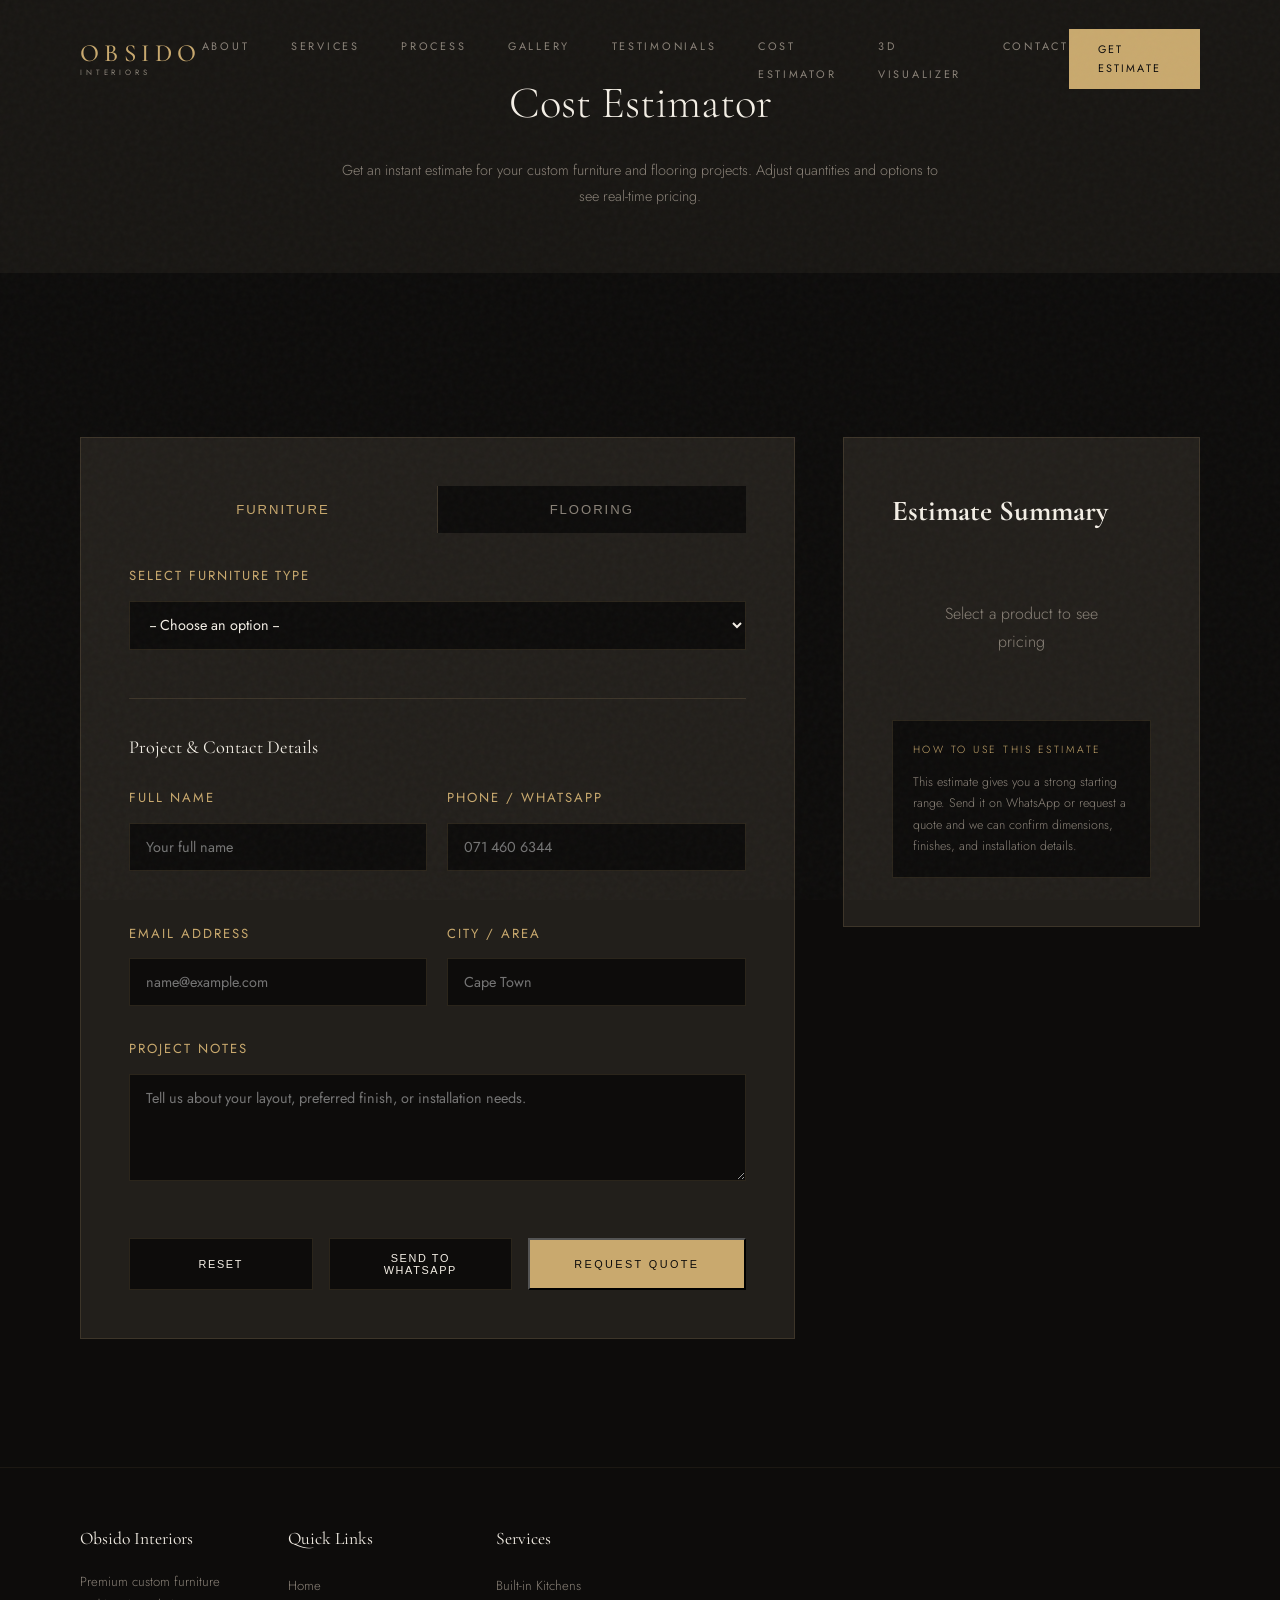
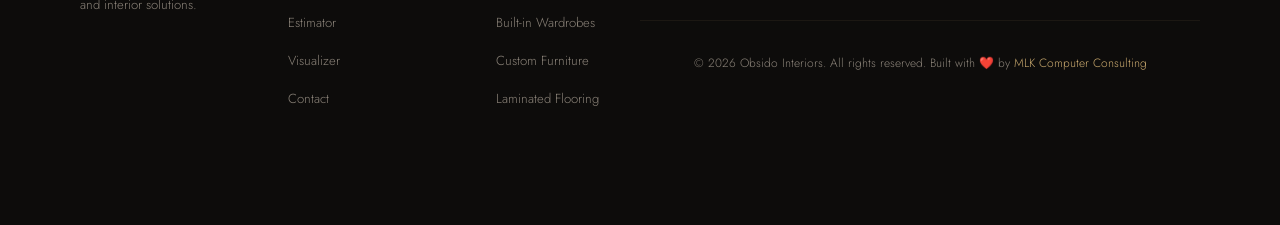
==== commit caec261b: "Add project details form and visualizer enhancements - Introduced a new section in the estimator for" ====
--- a/pages/estimator.html
+++ b/pages/estimator.html
@@ -45,6 +45,13 @@
     <div class="tool-grid">
       <!-- LEFT: ESTIMATOR FORM -->
       <div class="tool-main">
+        <div id="visualizer-import-card" class="visualizer-import-card" style="display: none;">
+          <div class="visualizer-import-head">
+            <span class="section-tag">Imported Design</span>
+            <span class="visualizer-import-badge">From 3D Visualizer</span>
+          </div>
+          <p id="visualizer-import-summary" class="visualizer-import-summary"></p>
+        </div>
         
         <!-- TABS -->
         <div class="tabs">
@@ -130,11 +137,42 @@
           </div>
         </div>
 
+        <div class="estimator-customer-section">
+          <h3 class="estimator-section-title">Project & Contact Details</h3>
+          <div class="estimator-form-grid">
+            <div class="form-group">
+              <label>Full Name</label>
+              <input id="customer-name" type="text" placeholder="Your full name" />
+            </div>
+            <div class="form-group">
+              <label>Phone / WhatsApp</label>
+              <input id="customer-phone" type="tel" placeholder="071 460 6344" />
+            </div>
+            <div class="form-group">
+              <label>Email Address</label>
+              <input id="customer-email" type="email" placeholder="name@example.com" />
+            </div>
+            <div class="form-group">
+              <label>City / Area</label>
+              <input id="customer-city" type="text" placeholder="Cape Town" />
+            </div>
+          </div>
+          <div class="form-group">
+            <label>Project Notes</label>
+            <textarea id="customer-notes" rows="4" placeholder="Tell us about your layout, preferred finish, or installation needs."></textarea>
+          </div>
+        </div>
+
         <!-- ACTION BUTTONS -->
         <div style="margin-top: 3rem;">
           <div class="action-buttons">
             <button class="btn-secondary" onclick="resetEstimator()">Reset</button>
+            <button class="btn-secondary" onclick="sendEstimateToWhatsApp()">Send to WhatsApp</button>
             <button class="btn-gold" onclick="submitQuoteRequest()">Request Quote</button>
+          </div>
+          <div id="quote-success-message" class="quote-success-message" style="display: none;">
+            <strong>Thank you.</strong>
+            <p>Your quote request was sent successfully. Obsido Interiors will contact you shortly to confirm your project details and next steps.</p>
           </div>
         </div>
 
@@ -148,6 +186,11 @@
           <div style="text-align: center; padding: 2rem; color: var(--muted);">
             <p>Select a product to see pricing</p>
           </div>
+        </div>
+
+        <div class="estimator-note-card">
+          <div class="visualizer-help-title">How to use this estimate</div>
+          <p>This estimate gives you a strong starting range. Send it on WhatsApp or request a quote and we can confirm dimensions, finishes, and installation details.</p>
         </div>
 
       </div>
--- a/css/styles.css
+++ b/css/styles.css
@@ -913,6 +913,14 @@
   font-weight: 400;
 }
 
+.summary-subsection-title {
+  margin-bottom: 1rem;
+  font-size: 0.62rem;
+  letter-spacing: 0.22em;
+  text-transform: uppercase;
+  color: var(--gold);
+}
+
 .action-buttons {
   display: flex;
   gap: 1rem;
@@ -941,6 +949,88 @@
   flex: 1;
 }
 
+.visualizer-import-card {
+  margin-bottom: 2rem;
+  padding: 1.5rem;
+  border: 1px solid var(--border);
+  background: linear-gradient(180deg, rgba(42,39,34,0.9), rgba(24,22,19,0.95));
+}
+
+.visualizer-import-head {
+  display: flex;
+  align-items: center;
+  justify-content: space-between;
+  gap: 1rem;
+}
+
+.visualizer-import-badge {
+  font-size: 0.58rem;
+  letter-spacing: 0.22em;
+  text-transform: uppercase;
+  color: var(--gold-light);
+}
+
+.visualizer-import-summary {
+  margin-top: 0.8rem;
+  font-size: 0.84rem;
+  color: var(--off-white);
+}
+
+.estimator-customer-section {
+  margin-top: 3rem;
+  padding-top: 2rem;
+  border-top: 1px solid var(--border);
+}
+
+.estimator-section-title {
+  margin-bottom: 1.5rem;
+  font-family: var(--font-d);
+  font-size: 1.15rem;
+  font-weight: 400;
+  color: var(--cream);
+}
+
+.estimator-form-grid {
+  display: grid;
+  grid-template-columns: 1fr 1fr;
+  gap: 1.25rem;
+}
+
+.estimator-note-card {
+  margin-top: 2rem;
+  padding: 1.25rem;
+  border: 1px solid var(--border);
+  background: var(--obsidian);
+}
+
+.estimator-note-card p {
+  font-size: 0.78rem;
+  color: var(--muted);
+  line-height: 1.7;
+}
+
+.quote-success-message {
+  margin-top: 1.25rem;
+  padding: 1.15rem 1.25rem;
+  border: 1px solid rgba(201,169,110,0.28);
+  background: linear-gradient(180deg, rgba(201,169,110,0.12), rgba(42,39,34,0.7));
+}
+
+.quote-success-message strong {
+  display: block;
+  margin-bottom: 0.4rem;
+  font-family: var(--font-d);
+  font-size: 1.15rem;
+  font-weight: 500;
+  color: var(--gold-light);
+}
+
+.quote-success-message p {
+  font-size: 0.82rem;
+  color: var(--off-white);
+  line-height: 1.7;
+}
+
 /* ============ 3D VISUALIZER ============ */
 .visualizer-container {
   display: grid;
@@ -1013,6 +1103,237 @@
   display: block;
 }
 
+.visualizer-page-header {
+  background:
+    radial-gradient(circle at top right, rgba(201,169,110,0.16), transparent 32%),
+    linear-gradient(180deg, rgba(24,22,19,0.98), rgba(13,12,11,1));
+  padding: 5rem 0 4.25rem;
+  text-align: left;
+}
+
+.visualizer-header-shell {
+  display: grid;
+  grid-template-columns: minmax(0, 1.5fr) minmax(280px, 0.9fr);
+  gap: 2rem;
+  align-items: center;
+}
+
+.visualizer-header-copy {
+  min-width: 0;
+}
+
+.visualizer-header-copy h1 {
+  max-width: 18ch;
+  margin-bottom: 1rem;
+  line-height: 1.02;
+  text-wrap: balance;
+}
+
+.visualizer-header-copy p {
+  margin: 0;
+  max-width: 640px;
+  color: var(--off-white);
+}
+
+.visualizer-header-stats {
+  display: grid;
+  grid-template-columns: repeat(3, 1fr);
+  gap: 1rem;
+}
+
+.visualizer-header-stat {
+  padding: 1.25rem 1rem;
+  border: 1px solid var(--border);
+  background: rgba(42,39,34,0.72);
+  text-align: center;
+}
+
+.visualizer-header-stat strong {
+  display: block;
+  margin-bottom: 0.35rem;
+  font-family: var(--font-d);
+  font-size: 1.55rem;
+  font-weight: 400;
+  color: var(--gold-light);
+}
+
+.visualizer-header-stat span {
+  font-size: 0.66rem;
+  letter-spacing: 0.18em;
+  text-transform: uppercase;
+  color: var(--muted);
+}
+
+.canvas-stage {
+  display: flex;
+  flex-direction: column;
+  gap: 1rem;
+}
+
+.visualizer-canvas-wrapper {
+  min-height: 690px;
+  background:
+    radial-gradient(circle at top, rgba(255,255,255,0.04), transparent 35%),
+    linear-gradient(180deg, #15120f 0%, #0d0c0b 100%);
+}
+
+.visualizer-canvas-wrapper canvas {
+  width: 100%;
+  height: 100%;
+  display: block;
+}
+
+.canvas-hud {
+  position: absolute;
+  top: 1.25rem;
+  left: 1.25rem;
+  display: flex;
+  flex-wrap: wrap;
+  gap: 0.6rem;
+  z-index: 6;
+}
+
+.canvas-pill {
+  padding: 0.52rem 0.82rem;
+  border: 1px solid rgba(255,255,255,0.09);
+  background: rgba(13,12,11,0.68);
+  backdrop-filter: blur(8px);
+  font-size: 0.62rem;
+  letter-spacing: 0.18em;
+  text-transform: uppercase;
+  color: var(--off-white);
+}
+
+.measurement-overlay {
+  position: absolute;
+  right: 1.25rem;
+  bottom: 1.25rem;
+  display: grid;
+  gap: 0.6rem;
+  z-index: 6;
+}
+
+.measurement-chip {
+  min-width: 220px;
+  padding: 0.82rem 0.95rem;
+  border: 1px solid var(--border);
+  background: rgba(13,12,11,0.74);
+  backdrop-filter: blur(12px);
+}
+
+.measurement-chip span {
+  display: block;
+  margin-bottom: 0.22rem;
+  font-size: 0.58rem;
+  letter-spacing: 0.22em;
+  text-transform: uppercase;
+  color: var(--gold);
+}
+
+.measurement-chip strong {
+  font-size: 0.82rem;
+  font-weight: 400;
+  color: var(--cream);
+}
+
+.camera-modes {
+  display: flex;
+  flex-wrap: wrap;
+  gap: 0.85rem;
+}
+
+.camera-button,
+.preset-button {
+  border: 1px solid var(--border);
+  background: var(--obsidian);
+  color: var(--muted);
+  cursor: pointer;
+  transition: background 0.3s, border-color 0.3s, color 0.3s, transform 0.3s;
+}
+
+.camera-button {
+  padding: 0.8rem 1rem;
+  font-size: 0.65rem;
+  letter-spacing: 0.18em;
+  text-transform: uppercase;
+}
+
+.camera-button.active,
+.preset-button.active {
+  border-color: rgba(201,169,110,0.32);
+  background: rgba(201,169,110,0.08);
+  color: var(--gold-light);
+}
+
+.camera-button:hover,
+.preset-button:hover {
+  color: var(--cream);
+  border-color: var(--gold);
+  transform: translateY(-1px);
+}
+
+.visualizer-sidebar {
+  display: flex;
+  flex-direction: column;
+  gap: 1.25rem;
+}
+
+.visualizer-sidebar-head h2 {
+  margin-bottom: 0.6rem;
+  font-family: var(--font-d);
+  font-size: 1.7rem;
+  font-weight: 400;
+  color: var(--cream);
+}
+
+.visualizer-sidebar-head p {
+  font-size: 0.84rem;
+  color: var(--muted);
+}
+
+.visualizer-presets {
+  display: grid;
+  grid-template-columns: 1fr 1fr;
+  gap: 0.8rem;
+}
+
+.preset-button {
+  padding: 0.95rem 1rem;
+  text-align: left;
+  font-size: 0.76rem;
+  letter-spacing: 0.08em;
+  text-transform: uppercase;
+}
+
+.visualizer-room-section {
+  padding-top: 1.2rem;
+  border-top: 1px solid var(--border);
+}
+
+.visualizer-help {
+  padding: 1.35rem;
+  border: 1px solid var(--border);
+  background: var(--obsidian);
+}
+
+.visualizer-help-title {
+  margin-bottom: 0.8rem;
+  font-size: 0.65rem;
+  letter-spacing: 0.24em;
+  text-transform: uppercase;
+  color: var(--gold);
+}
+
+.visualizer-help p {
+  font-size: 0.78rem;
+  color: var(--muted);
+  line-height: 1.7;
+}
+
+.visualizer-estimate-action {
+  margin-top: -0.25rem;
+}
+
 @media (max-width: 1200px) {
   .tool-grid,
   .visualizer-container {
@@ -1027,6 +1348,10 @@
   .page-header {
     padding: 0 2rem;
   }
+
+  .visualizer-header-shell {
+    grid-template-columns: 1fr;
+  }
 }
 
 @media (max-width: 768px) {
@@ -1043,9 +1368,40 @@
   .action-buttons {
     flex-direction: column;
   }
+
+  .estimator-form-grid {
+    grid-template-columns: 1fr;
+  }
   
   .btn-secondary,
   .btn-gold {
     width: 100%;
   }
-}
+
+  .visualizer-canvas-wrapper {
+    min-height: 540px;
+  }
+
+  .canvas-hud {
+    right: 1rem;
+    left: 1rem;
+  }
+
+  .measurement-overlay {
+    right: 1rem;
+    left: 1rem;
+    bottom: 1rem;
+  }
+
+  .measurement-chip {
+    min-width: 0;
+  }
+
+  .visualizer-presets {
+    grid-template-columns: 1fr;
+  }
+
+  .visualizer-header-stats {
+    grid-template-columns: 1fr;
+  }
+}
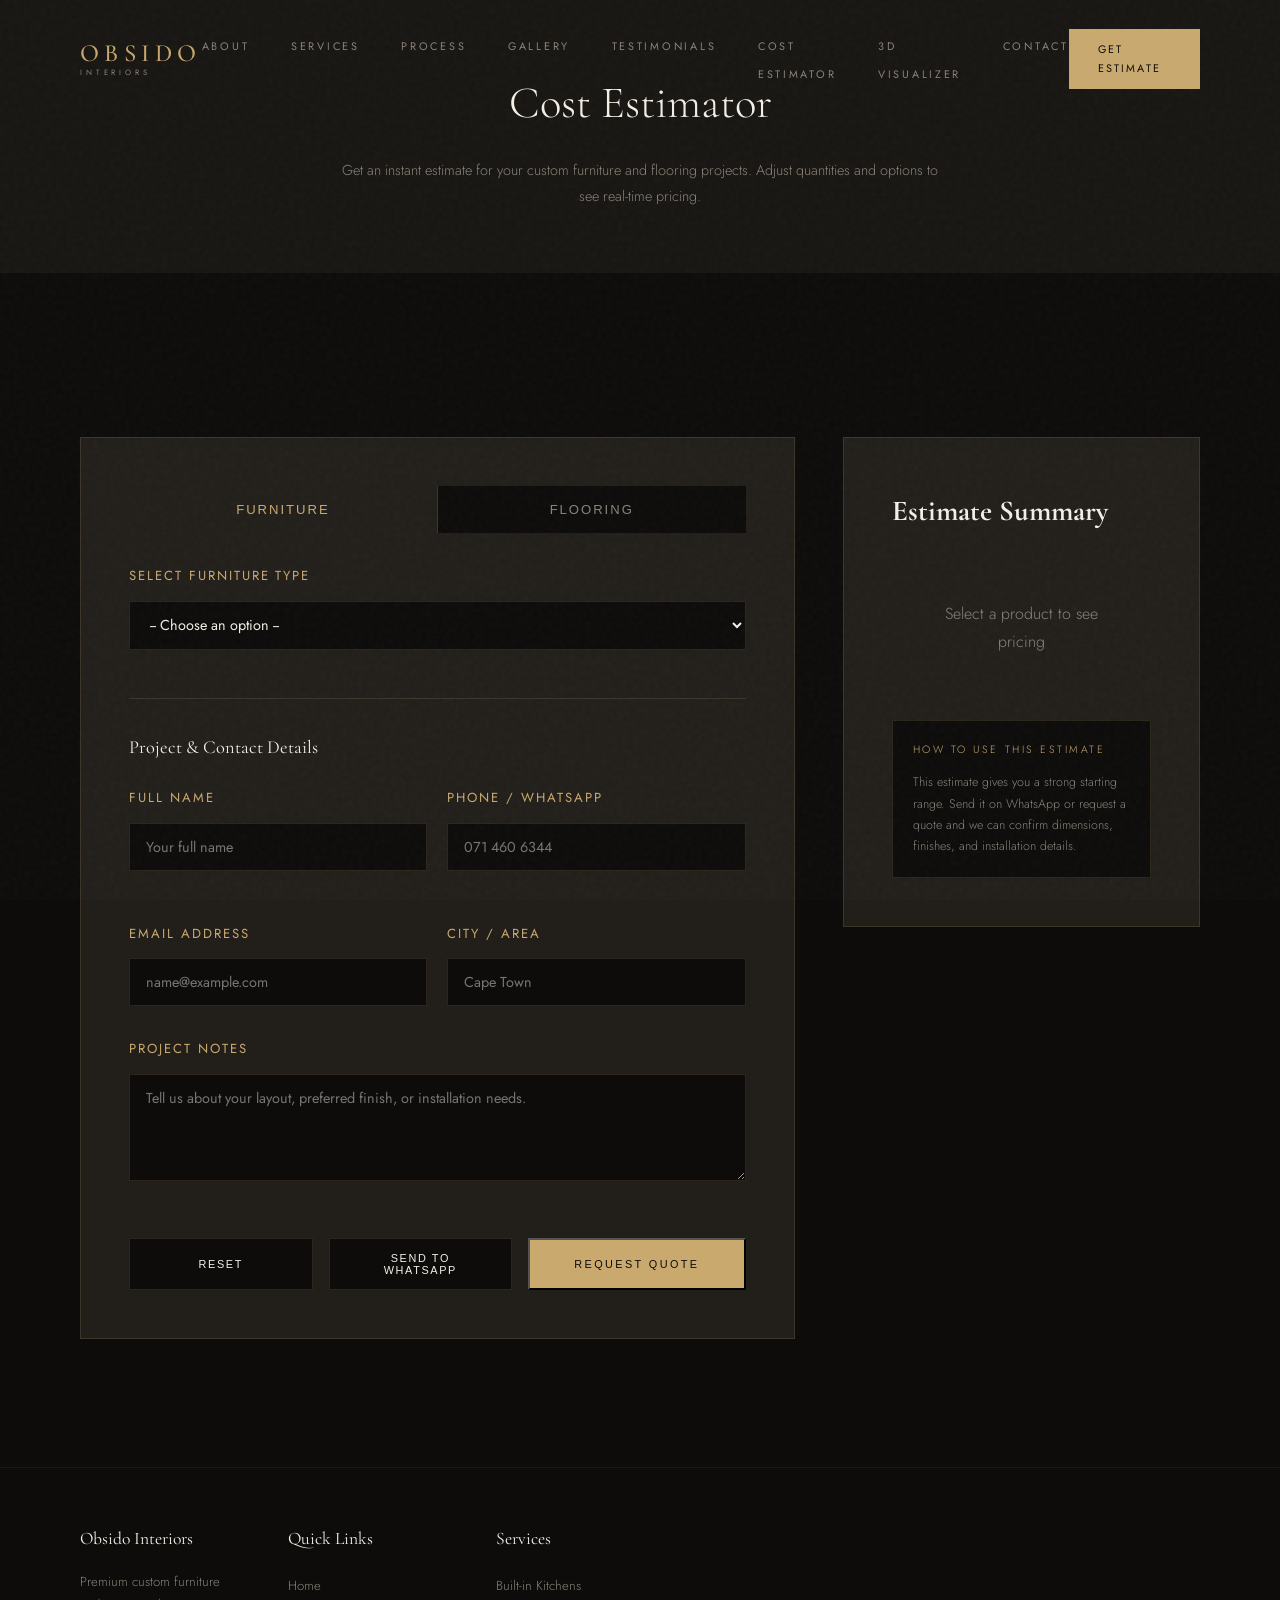
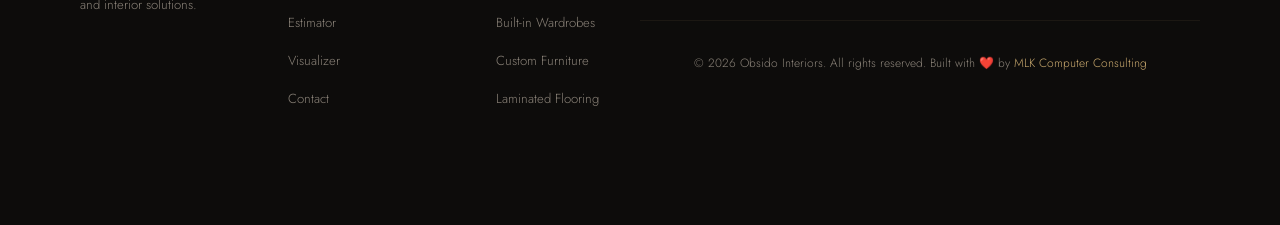
==== commit 0996cd1c: "feat: Enhance estimator and visualizer with customer details and mobile navigation - Added customer " ====
--- a/pages/estimator.html
+++ b/pages/estimator.html
@@ -32,6 +32,17 @@
     <span></span><span></span><span></span>
   </div>
 </nav>
+<div class="mobile-nav" id="mobile-nav" aria-hidden="true">
+  <button class="mobile-close" type="button" aria-label="Close navigation">&times;</button>
+  <a href="../index.html#about">About</a>
+  <a href="../index.html#services">Services</a>
+  <a href="../index.html#process">Process</a>
+  <a href="../index.html#gallery">Gallery</a>
+  <a href="../index.html#testimonial">Testimonials</a>
+  <a href="estimator.html">Cost Estimator</a>
+  <a href="visualizer.html">3D Visualizer</a>
+  <a href="../index.html#contact">Contact</a>
+</div>
 
 <!-- PAGE HEADER -->
 <div class="page-header">
@@ -45,13 +56,6 @@
     <div class="tool-grid">
       <!-- LEFT: ESTIMATOR FORM -->
       <div class="tool-main">
-        <div id="visualizer-import-card" class="visualizer-import-card" style="display: none;">
-          <div class="visualizer-import-head">
-            <span class="section-tag">Imported Design</span>
-            <span class="visualizer-import-badge">From 3D Visualizer</span>
-          </div>
-          <p id="visualizer-import-summary" class="visualizer-import-summary"></p>
-        </div>
         
         <!-- TABS -->
         <div class="tabs">
--- a/css/styles.css
+++ b/css/styles.css
@@ -913,17 +913,64 @@
   font-weight: 400;
 }
 
-.summary-subsection-title {
-  margin-bottom: 1rem;
-  font-size: 0.62rem;
-  letter-spacing: 0.22em;
-  text-transform: uppercase;
-  color: var(--gold);
-}
-
 .action-buttons {
   display: flex;
   gap: 1rem;
+}
+
+.estimator-customer-section {
+  margin-top: 3rem;
+  padding-top: 2rem;
+  border-top: 1px solid var(--border);
+}
+
+.estimator-section-title {
+  margin-bottom: 1.5rem;
+  font-family: var(--font-d);
+  font-size: 1.15rem;
+  font-weight: 400;
+  color: var(--cream);
+}
+
+.estimator-form-grid {
+  display: grid;
+  grid-template-columns: 1fr 1fr;
+  gap: 1.25rem;
+}
+
+.quote-success-message {
+  margin-top: 1.25rem;
+  padding: 1.15rem 1.25rem;
+  border: 1px solid rgba(201,169,110,0.28);
+  background: linear-gradient(180deg, rgba(201,169,110,0.12), rgba(42,39,34,0.7));
+}
+
+.quote-success-message strong {
+  display: block;
+  margin-bottom: 0.4rem;
+  font-family: var(--font-d);
+  font-size: 1.15rem;
+  font-weight: 500;
+  color: var(--gold-light);
+}
+
+.quote-success-message p {
+  font-size: 0.82rem;
+  color: var(--off-white);
+  line-height: 1.7;
+}
+
+.estimator-note-card {
+  margin-top: 2rem;
+  padding: 1.25rem;
+  border: 1px solid var(--border);
+  background: var(--obsidian);
+}
+
+.estimator-note-card p {
+  font-size: 0.78rem;
+  color: var(--muted);
+  line-height: 1.7;
 }
 
 .btn-secondary {
@@ -949,99 +996,84 @@
   flex: 1;
 }
 
-.visualizer-import-card {
-  margin-bottom: 2rem;
-  padding: 1.5rem;
-  border: 1px solid var(--border);
-  background: linear-gradient(180deg, rgba(42,39,34,0.9), rgba(24,22,19,0.95));
-}
-
-.visualizer-import-head {
-  display: flex;
-  align-items: center;
-  justify-content: space-between;
-  gap: 1rem;
-}
-
-.visualizer-import-badge {
-  font-size: 0.58rem;
-  letter-spacing: 0.22em;
-  text-transform: uppercase;
-  color: var(--gold-light);
-}
-
-.visualizer-import-summary {
-  margin-top: 0.8rem;
-  font-size: 0.84rem;
-  color: var(--off-white);
-}
-
-.estimator-customer-section {
-  margin-top: 3rem;
-  padding-top: 2rem;
-  border-top: 1px solid var(--border);
-}
-
-.estimator-section-title {
-  margin-bottom: 1.5rem;
-  font-family: var(--font-d);
-  font-size: 1.15rem;
-  font-weight: 400;
-  color: var(--cream);
-}
-
-.estimator-form-grid {
-  display: grid;
-  grid-template-columns: 1fr 1fr;
-  gap: 1.25rem;
-}
-
-.estimator-note-card {
-  margin-top: 2rem;
-  padding: 1.25rem;
-  border: 1px solid var(--border);
-  background: var(--obsidian);
-}
-
-.estimator-note-card p {
-  font-size: 0.78rem;
-  color: var(--muted);
-  line-height: 1.7;
-}
-
-.quote-success-message {
-  margin-top: 1.25rem;
-  padding: 1.15rem 1.25rem;
-  border: 1px solid rgba(201,169,110,0.28);
-  background: linear-gradient(180deg, rgba(201,169,110,0.12), rgba(42,39,34,0.7));
-}
-
-.quote-success-message strong {
-  display: block;
-  margin-bottom: 0.4rem;
-  font-family: var(--font-d);
-  font-size: 1.15rem;
-  font-weight: 500;
-  color: var(--gold-light);
-}
-
-.quote-success-message p {
-  font-size: 0.82rem;
-  color: var(--off-white);
-  line-height: 1.7;
-}
-
 /* ============ 3D VISUALIZER ============ */
 .visualizer-container {
   display: grid;
-  grid-template-columns: 2fr 1fr;
-  gap: 3rem;
+  grid-template-columns: minmax(0, 2.45fr) minmax(320px, 0.95fr);
+  gap: 2.25rem;
+  align-items: start;
+}
+
+.visualizer-page-header {
+  position: relative;
+  overflow: hidden;
+  background:
+    radial-gradient(circle at top center, rgba(201,169,110,0.12), transparent 40%),
+    linear-gradient(180deg, rgba(24,22,19,0.96), rgba(13,12,11,0.98));
+  border-bottom: 1px solid var(--border-sub);
+  padding: 4.5rem 5rem 3.5rem;
+}
+
+.visualizer-page-header .section-tag,
+.visualizer-page-header h1,
+.visualizer-page-header p,
+.visualizer-page-header .visualizer-header-stats {
+  max-width: 1120px;
+  margin-left: auto;
+  margin-right: auto;
+}
+
+.visualizer-page-header h1 {
+  max-width: 14ch;
+  margin-bottom: 1rem;
+}
+
+.visualizer-page-header p {
+  max-width: 720px;
+}
+
+.visualizer-page-header h1 em {
+  font-style: italic;
+  color: var(--gold);
+}
+
+.visualizer-header-stats {
+  display: flex;
+  justify-content: center;
+  flex-wrap: wrap;
+  gap: 1rem;
+  margin-top: 2rem;
+}
+
+.visualizer-header-stat {
+  min-width: 180px;
+  padding: 1rem 1.25rem;
+  border: 1px solid var(--border);
+  background: rgba(42, 39, 34, 0.48);
+  text-align: left;
+}
+
+.visualizer-header-stat strong {
+  display: block;
+  font-size: 0.82rem;
+  letter-spacing: 0.15em;
+  text-transform: uppercase;
+  color: var(--gold-light);
+}
+
+.visualizer-header-stat span {
+  display: block;
+  margin-top: 0.45rem;
+  font-size: 0.8rem;
+  color: var(--muted);
 }
 
 .canvas-wrapper {
-  background: var(--obsidian);
+  background:
+    radial-gradient(circle at top, rgba(201,169,110,0.08), transparent 32%),
+    linear-gradient(180deg, #161310 0%, #0d0c0b 100%);
   border: 1px solid var(--border);
-  min-height: 600px;
+  min-height: 520px;
   display: flex;
   align-items: center;
   justify-content: center;
@@ -1049,6 +1081,86 @@
   overflow: hidden;
 }
 
+.canvas-wrapper canvas {
+  display: block;
+  width: 100%;
+  height: 100%;
+}
+
+.visualizer-container > .canvas-wrapper,
+.visualizer-container > .tool-sidebar {
+  min-width: 0;
+}
+
+.visualizer-container > .tool-sidebar {
+  top: 110px;
+}
+
+.canvas-wrapper::before {
+  content: '';
+  position: absolute;
+  inset: 1.5rem;
+  border: 1px solid rgba(201,169,110,0.08);
+  pointer-events: none;
+}
+
+.canvas-hud {
+  position: absolute;
+  top: 1.5rem;
+  left: 1.5rem;
+  z-index: 3;
+  display: flex;
+  gap: 0.65rem;
+  flex-wrap: wrap;
+}
+
+.canvas-pill {
+  padding: 0.55rem 0.8rem;
+  border: 1px solid rgba(240,221,181,0.12);
+  background: rgba(13,12,11,0.56);
+  backdrop-filter: blur(10px);
+  color: var(--gold-pale);
+  font-size: 0.6rem;
+  letter-spacing: 0.22em;
+  text-transform: uppercase;
+}
+
+.canvas-pill-subtle {
+  color: var(--off-white);
+}
+
+.camera-modes {
+  position: absolute;
+  top: 1.5rem;
+  right: 1.5rem;
+  z-index: 3;
+  display: flex;
+  gap: 0.6rem;
+  flex-wrap: wrap;
+  justify-content: flex-end;
+}
+
+.camera-button {
+  padding: 0.55rem 0.75rem;
+  border: 1px solid rgba(240,221,181,0.12);
+  background: rgba(13,12,11,0.56);
+  backdrop-filter: blur(10px);
+  color: var(--off-white);
+  font: inherit;
+  font-size: 0.58rem;
+  letter-spacing: 0.18em;
+  text-transform: uppercase;
+  cursor: pointer;
+  transition: background 0.3s ease, border-color 0.3s ease, color 0.3s ease;
+}
+
+.camera-button:hover,
+.camera-button.is-active {
+  background: rgba(42,39,34,0.84);
+  border-color: rgba(201,169,110,0.28);
+  color: var(--gold-light);
+}
+
 .canvas-placeholder {
   text-align: center;
   color: var(--muted);
@@ -1063,6 +1175,165 @@
 
 .canvas-placeholder p {
   font-size: 0.9rem;
+}
+
+.visualizer-sidebar-head {
+  margin-bottom: 2rem;
+}
+
+.visualizer-sidebar-head h2 {
+  font-family: var(--font-d);
+  font-size: 1.65rem;
+  font-weight: 400;
+  color: var(--cream);
+}
+
+.visualizer-sidebar-head p {
+  margin-top: 0.8rem;
+  font-size: 0.84rem;
+  color: var(--muted);
+}
+
+.visualizer-section-card {
+  padding: 1.35rem;
+  border: 1px solid var(--border);
+  background: linear-gradient(180deg, rgba(42,39,34,0.58), rgba(13,12,11,0.36));
+}
+
+.visualizer-section-card + .visualizer-section-card,
+.visualizer-actions,
+.visualizer-help {
+  margin-top: 1rem;
+}
+
+.advanced-toggle {
+  width: 100%;
+  display: flex;
+  align-items: center;
+  justify-content: space-between;
+  gap: 1rem;
+  margin-top: 1rem;
+  padding: 0.95rem 1.1rem;
+  border: 1px solid var(--border);
+  background: rgba(13,12,11,0.46);
+  color: var(--off-white);
+  font: inherit;
+  font-size: 0.68rem;
+  letter-spacing: 0.18em;
+  text-transform: uppercase;
+  cursor: pointer;
+  transition: background 0.3s ease, border-color 0.3s ease, color 0.3s ease;
+}
+
+.advanced-toggle:hover,
+.advanced-toggle[aria-expanded="true"] {
+  background: rgba(42,39,34,0.72);
+  border-color: rgba(201,169,110,0.32);
+  color: var(--gold-light);
+}
+
+.advanced-toggle-icon {
+  font-size: 1.05rem;
+  line-height: 1;
+}
+
+.visualizer-finish,
+.visualizer-advanced {
+  display: grid;
+  gap: 1rem;
+}
+
+.visualizer-section-label {
+  margin-bottom: 1rem;
+  font-size: 0.62rem;
+  letter-spacing: 0.24em;
+  text-transform: uppercase;
+  color: var(--gold);
+}
+
+.visualizer-section-note {
+  margin-top: 0.9rem;
+  font-size: 0.76rem;
+  color: var(--muted);
+  line-height: 1.7;
+}
+
+.visualizer-presets {
+  display: grid;
+  grid-template-columns: repeat(2, minmax(0, 1fr));
+  gap: 0.75rem;
+  margin-bottom: 2rem;
+}
+
+.preset-button {
+  padding: 0.9rem 0.8rem;
+  border: 1px solid var(--border);
+  background: var(--obsidian);
+  color: var(--cream);
+  font: inherit;
+  font-size: 0.68rem;
+  letter-spacing: 0.16em;
+  text-transform: uppercase;
+  cursor: pointer;
+  transition: background 0.3s ease, border-color 0.3s ease, color 0.3s ease;
+  min-height: 52px;
+  text-align: left;
+  display: flex;
+  align-items: center;
+}
+
+.preset-button:hover,
+.preset-button.is-active {
+  background: var(--panel);
+  border-color: rgba(201,169,110,0.32);
+  color: var(--gold-light);
+}
+
+.visualizer-help {
+  padding: 1.5rem;
+  background: var(--obsidian);
+  border: 1px solid var(--border);
+}
+
+.visualizer-help-title {
+  margin-bottom: 0.8rem;
+  font-size: 0.66rem;
+  letter-spacing: 0.24em;
+  text-transform: uppercase;
+  color: var(--gold);
+}
+
+.visualizer-help p {
+  font-size: 0.78rem;
+  color: var(--muted);
+  line-height: 1.7;
+}
+
+.visualizer-actions {
+  padding: 1.1rem;
+  border: 1px solid var(--border);
+  background: rgba(13,12,11,0.42);
+}
+
+.visualizer-container .action-buttons {
+  display: grid;
+  grid-template-columns: 1fr 1fr;
+  gap: 0.85rem;
+}
+
+.visualizer-estimate-button {
+  grid-column: 1 / -1;
+  background: var(--gold-light);
+  color: var(--obsidian);
+}
+
+.visualizer-room-section {
+  margin-top: 0;
+  padding-top: 1.35rem;
+}
+
+.visualizer-advanced .visualizer-room-section {
+  padding-top: 1.1rem;
 }
 
 .tabs {
@@ -1103,237 +1374,6 @@
   display: block;
 }
 
-.visualizer-page-header {
-  background:
-    radial-gradient(circle at top right, rgba(201,169,110,0.16), transparent 32%),
-    linear-gradient(180deg, rgba(24,22,19,0.98), rgba(13,12,11,1));
-  padding: 5rem 0 4.25rem;
-  text-align: left;
-}
-
-.visualizer-header-shell {
-  display: grid;
-  grid-template-columns: minmax(0, 1.5fr) minmax(280px, 0.9fr);
-  gap: 2rem;
-  align-items: center;
-}
-
-.visualizer-header-copy {
-  min-width: 0;
-}
-
-.visualizer-header-copy h1 {
-  max-width: 18ch;
-  margin-bottom: 1rem;
-  line-height: 1.02;
-  text-wrap: balance;
-}
-
-.visualizer-header-copy p {
-  margin: 0;
-  max-width: 640px;
-  color: var(--off-white);
-}
-
-.visualizer-header-stats {
-  display: grid;
-  grid-template-columns: repeat(3, 1fr);
-  gap: 1rem;
-}
-
-.visualizer-header-stat {
-  padding: 1.25rem 1rem;
-  border: 1px solid var(--border);
-  background: rgba(42,39,34,0.72);
-  text-align: center;
-}
-
-.visualizer-header-stat strong {
-  display: block;
-  margin-bottom: 0.35rem;
-  font-family: var(--font-d);
-  font-size: 1.55rem;
-  font-weight: 400;
-  color: var(--gold-light);
-}
-
-.visualizer-header-stat span {
-  font-size: 0.66rem;
-  letter-spacing: 0.18em;
-  text-transform: uppercase;
-  color: var(--muted);
-}
-
-.canvas-stage {
-  display: flex;
-  flex-direction: column;
-  gap: 1rem;
-}
-
-.visualizer-canvas-wrapper {
-  min-height: 690px;
-  background:
-    radial-gradient(circle at top, rgba(255,255,255,0.04), transparent 35%),
-    linear-gradient(180deg, #15120f 0%, #0d0c0b 100%);
-}
-
-.visualizer-canvas-wrapper canvas {
-  width: 100%;
-  height: 100%;
-  display: block;
-}
-
-.canvas-hud {
-  position: absolute;
-  top: 1.25rem;
-  left: 1.25rem;
-  display: flex;
-  flex-wrap: wrap;
-  gap: 0.6rem;
-  z-index: 6;
-}
-
-.canvas-pill {
-  padding: 0.52rem 0.82rem;
-  border: 1px solid rgba(255,255,255,0.09);
-  background: rgba(13,12,11,0.68);
-  backdrop-filter: blur(8px);
-  font-size: 0.62rem;
-  letter-spacing: 0.18em;
-  text-transform: uppercase;
-  color: var(--off-white);
-}
-
-.measurement-overlay {
-  position: absolute;
-  right: 1.25rem;
-  bottom: 1.25rem;
-  display: grid;
-  gap: 0.6rem;
-  z-index: 6;
-}
-
-.measurement-chip {
-  min-width: 220px;
-  padding: 0.82rem 0.95rem;
-  border: 1px solid var(--border);
-  background: rgba(13,12,11,0.74);
-  backdrop-filter: blur(12px);
-}
-
-.measurement-chip span {
-  display: block;
-  margin-bottom: 0.22rem;
-  font-size: 0.58rem;
-  letter-spacing: 0.22em;
-  text-transform: uppercase;
-  color: var(--gold);
-}
-
-.measurement-chip strong {
-  font-size: 0.82rem;
-  font-weight: 400;
-  color: var(--cream);
-}
-
-.camera-modes {
-  display: flex;
-  flex-wrap: wrap;
-  gap: 0.85rem;
-}
-
-.camera-button,
-.preset-button {
-  border: 1px solid var(--border);
-  background: var(--obsidian);
-  color: var(--muted);
-  cursor: pointer;
-  transition: background 0.3s, border-color 0.3s, color 0.3s, transform 0.3s;
-}
-
-.camera-button {
-  padding: 0.8rem 1rem;
-  font-size: 0.65rem;
-  letter-spacing: 0.18em;
-  text-transform: uppercase;
-}
-
-.camera-button.active,
-.preset-button.active {
-  border-color: rgba(201,169,110,0.32);
-  background: rgba(201,169,110,0.08);
-  color: var(--gold-light);
-}
-
-.camera-button:hover,
-.preset-button:hover {
-  color: var(--cream);
-  border-color: var(--gold);
-  transform: translateY(-1px);
-}
-
-.visualizer-sidebar {
-  display: flex;
-  flex-direction: column;
-  gap: 1.25rem;
-}
-
-.visualizer-sidebar-head h2 {
-  margin-bottom: 0.6rem;
-  font-family: var(--font-d);
-  font-size: 1.7rem;
-  font-weight: 400;
-  color: var(--cream);
-}
-
-.visualizer-sidebar-head p {
-  font-size: 0.84rem;
-  color: var(--muted);
-}
-
-.visualizer-presets {
-  display: grid;
-  grid-template-columns: 1fr 1fr;
-  gap: 0.8rem;
-}
-
-.preset-button {
-  padding: 0.95rem 1rem;
-  text-align: left;
-  font-size: 0.76rem;
-  letter-spacing: 0.08em;
-  text-transform: uppercase;
-}
-
-.visualizer-room-section {
-  padding-top: 1.2rem;
-  border-top: 1px solid var(--border);
-}
-
-.visualizer-help {
-  padding: 1.35rem;
-  border: 1px solid var(--border);
-  background: var(--obsidian);
-}
-
-.visualizer-help-title {
-  margin-bottom: 0.8rem;
-  font-size: 0.65rem;
-  letter-spacing: 0.24em;
-  text-transform: uppercase;
-  color: var(--gold);
-}
-
-.visualizer-help p {
-  font-size: 0.78rem;
-  color: var(--muted);
-  line-height: 1.7;
-}
-
-.visualizer-estimate-action {
-  margin-top: -0.25rem;
-}
-
 @media (max-width: 1200px) {
   .tool-grid,
   .visualizer-container {
@@ -1349,8 +1389,12 @@
     padding: 0 2rem;
   }
 
-  .visualizer-header-shell {
-    grid-template-columns: 1fr;
+  .visualizer-presets {
+    grid-template-columns: 1fr 1fr;
+  }
+
+  .visualizer-page-header {
+    padding: 4rem 2rem 3rem;
   }
 }
 
@@ -1368,40 +1412,40 @@
   .action-buttons {
     flex-direction: column;
   }
-
-  .estimator-form-grid {
-    grid-template-columns: 1fr;
-  }
   
   .btn-secondary,
   .btn-gold {
     width: 100%;
   }
 
-  .visualizer-canvas-wrapper {
-    min-height: 540px;
-  }
-
-  .canvas-hud {
-    right: 1rem;
-    left: 1rem;
-  }
-
-  .measurement-overlay {
-    right: 1rem;
-    left: 1rem;
-    bottom: 1rem;
-  }
-
-  .measurement-chip {
-    min-width: 0;
-  }
-
   .visualizer-presets {
     grid-template-columns: 1fr;
   }
 
-  .visualizer-header-stats {
+  .visualizer-page-header {
+    padding: 3.5rem 1rem 2.5rem;
+  }
+
+  .visualizer-page-header h1,
+  .visualizer-page-header p {
+    max-width: none;
+  }
+
+  .canvas-hud {
+    top: 1rem;
+    left: 1rem;
+    right: 1rem;
+  }
+
+  .camera-modes {
+    top: auto;
+    bottom: 1rem;
+    left: 1rem;
+    right: 1rem;
+    justify-content: flex-start;
+  }
+
+  .visualizer-container .action-buttons {
     grid-template-columns: 1fr;
   }
 }
